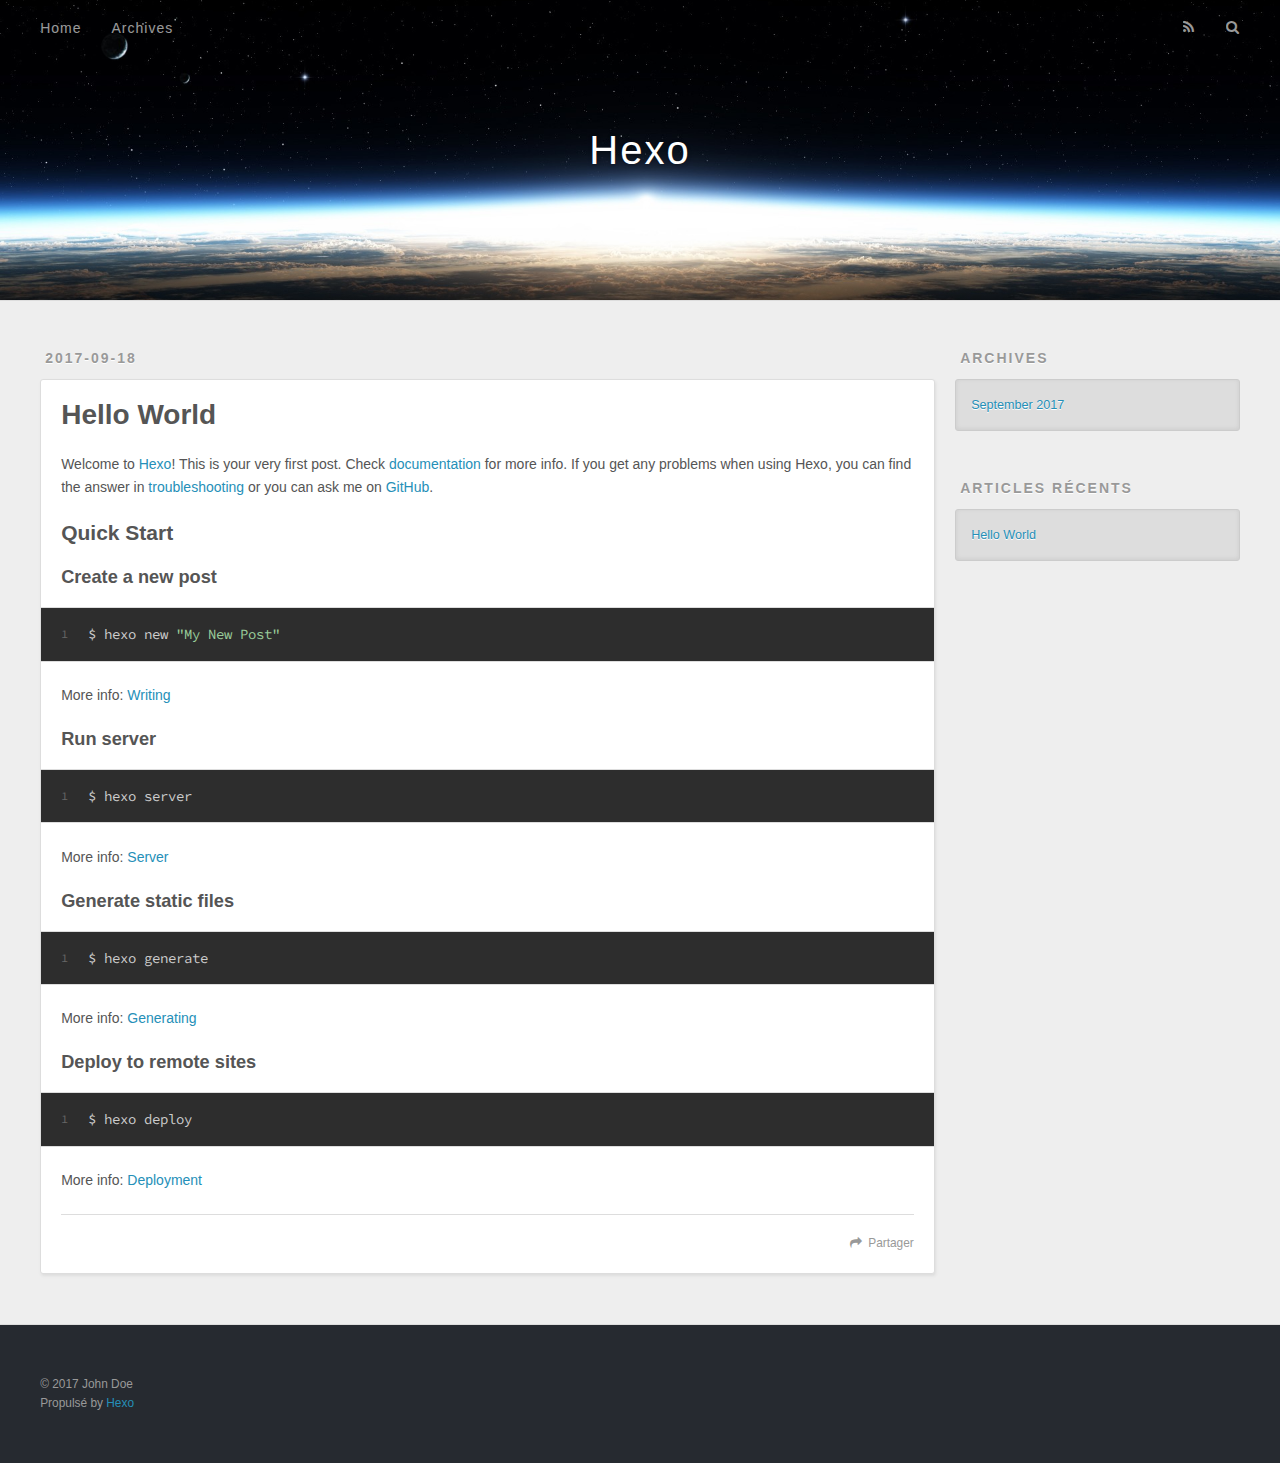
==== index.html @ 7bc6c83e "Site updated: 2017-09-18 01:19:04" ====
<!DOCTYPE html>
<html>
<head>
  <meta charset="utf-8">
  
  <title>Hexo</title>
  <meta name="viewport" content="width=device-width, initial-scale=1, maximum-scale=1">
  <meta property="og:type" content="website">
<meta property="og:title" content="Hexo">
<meta property="og:url" content="http://yoursite.com/index.html">
<meta property="og:site_name" content="Hexo">
<meta name="twitter:card" content="summary">
<meta name="twitter:title" content="Hexo">
  
    <link rel="alternate" href="/atom.xml" title="Hexo" type="application/atom+xml">
  
  
    <link rel="icon" href="/favicon.png">
  
  
    <link href="//fonts.googleapis.com/css?family=Source+Code+Pro" rel="stylesheet" type="text/css">
  
  <link rel="stylesheet" href="/css/style.css">
  

</head>

<body>
  <div id="container">
    <div id="wrap">
      <header id="header">
  <div id="banner"></div>
  <div id="header-outer" class="outer">
    <div id="header-title" class="inner">
      <h1 id="logo-wrap">
        <a href="/" id="logo">Hexo</a>
      </h1>
      
    </div>
    <div id="header-inner" class="inner">
      <nav id="main-nav">
        <a id="main-nav-toggle" class="nav-icon"></a>
        
          <a class="main-nav-link" href="/">Home</a>
        
          <a class="main-nav-link" href="/archives">Archives</a>
        
      </nav>
      <nav id="sub-nav">
        
          <a id="nav-rss-link" class="nav-icon" href="/atom.xml" title="Flux RSS"></a>
        
        <a id="nav-search-btn" class="nav-icon" title="Rechercher"></a>
      </nav>
      <div id="search-form-wrap">
        <form action="//google.com/search" method="get" accept-charset="UTF-8" class="search-form"><input type="search" name="q" class="search-form-input" placeholder="Search"><button type="submit" class="search-form-submit">&#xF002;</button><input type="hidden" name="sitesearch" value="http://yoursite.com"></form>
      </div>
    </div>
  </div>
</header>
      <div class="outer">
        <section id="main">
  
    <article id="post-hello-world" class="article article-type-post" itemscope itemprop="blogPost">
  <div class="article-meta">
    <a href="/2017/09/18/hello-world/" class="article-date">
  <time datetime="2017-09-17T17:07:52.212Z" itemprop="datePublished">2017-09-18</time>
</a>
    
  </div>
  <div class="article-inner">
    
    
      <header class="article-header">
        
  
    <h1 itemprop="name">
      <a class="article-title" href="/2017/09/18/hello-world/">Hello World</a>
    </h1>
  

      </header>
    
    <div class="article-entry" itemprop="articleBody">
      
        <p>Welcome to <a href="https://hexo.io/" target="_blank" rel="external">Hexo</a>! This is your very first post. Check <a href="https://hexo.io/docs/" target="_blank" rel="external">documentation</a> for more info. If you get any problems when using Hexo, you can find the answer in <a href="https://hexo.io/docs/troubleshooting.html" target="_blank" rel="external">troubleshooting</a> or you can ask me on <a href="https://github.com/hexojs/hexo/issues" target="_blank" rel="external">GitHub</a>.</p>
<h2 id="Quick-Start"><a href="#Quick-Start" class="headerlink" title="Quick Start"></a>Quick Start</h2><h3 id="Create-a-new-post"><a href="#Create-a-new-post" class="headerlink" title="Create a new post"></a>Create a new post</h3><figure class="highlight bash"><table><tr><td class="gutter"><pre><div class="line">1</div></pre></td><td class="code"><pre><div class="line">$ hexo new <span class="string">"My New Post"</span></div></pre></td></tr></table></figure>
<p>More info: <a href="https://hexo.io/docs/writing.html" target="_blank" rel="external">Writing</a></p>
<h3 id="Run-server"><a href="#Run-server" class="headerlink" title="Run server"></a>Run server</h3><figure class="highlight bash"><table><tr><td class="gutter"><pre><div class="line">1</div></pre></td><td class="code"><pre><div class="line">$ hexo server</div></pre></td></tr></table></figure>
<p>More info: <a href="https://hexo.io/docs/server.html" target="_blank" rel="external">Server</a></p>
<h3 id="Generate-static-files"><a href="#Generate-static-files" class="headerlink" title="Generate static files"></a>Generate static files</h3><figure class="highlight bash"><table><tr><td class="gutter"><pre><div class="line">1</div></pre></td><td class="code"><pre><div class="line">$ hexo generate</div></pre></td></tr></table></figure>
<p>More info: <a href="https://hexo.io/docs/generating.html" target="_blank" rel="external">Generating</a></p>
<h3 id="Deploy-to-remote-sites"><a href="#Deploy-to-remote-sites" class="headerlink" title="Deploy to remote sites"></a>Deploy to remote sites</h3><figure class="highlight bash"><table><tr><td class="gutter"><pre><div class="line">1</div></pre></td><td class="code"><pre><div class="line">$ hexo deploy</div></pre></td></tr></table></figure>
<p>More info: <a href="https://hexo.io/docs/deployment.html" target="_blank" rel="external">Deployment</a></p>

      
    </div>
    <footer class="article-footer">
      <a data-url="http://yoursite.com/2017/09/18/hello-world/" data-id="cj7p02qwj0000j0ua7tm7ekf1" class="article-share-link">Partager</a>
      
      
    </footer>
  </div>
  
</article>


  

</section>
        
          <aside id="sidebar">
  
    

  
    

  
    
  
    
  <div class="widget-wrap">
    <h3 class="widget-title">Archives</h3>
    <div class="widget">
      <ul class="archive-list"><li class="archive-list-item"><a class="archive-list-link" href="/archives/2017/09/">September 2017</a></li></ul>
    </div>
  </div>


  
    
  <div class="widget-wrap">
    <h3 class="widget-title">Articles récents</h3>
    <div class="widget">
      <ul>
        
          <li>
            <a href="/2017/09/18/hello-world/">Hello World</a>
          </li>
        
      </ul>
    </div>
  </div>

  
</aside>
        
      </div>
      <footer id="footer">
  
  <div class="outer">
    <div id="footer-info" class="inner">
      &copy; 2017 John Doe<br>
      Propulsé by <a href="http://hexo.io/" target="_blank">Hexo</a>
    </div>
  </div>
</footer>
    </div>
    <nav id="mobile-nav">
  
    <a href="/" class="mobile-nav-link">Home</a>
  
    <a href="/archives" class="mobile-nav-link">Archives</a>
  
</nav>
    

<script src="//ajax.googleapis.com/ajax/libs/jquery/2.0.3/jquery.min.js"></script>


  <link rel="stylesheet" href="/fancybox/jquery.fancybox.css">
  <script src="/fancybox/jquery.fancybox.pack.js"></script>


<script src="/js/script.js"></script>

  </div>
</body>
</html>
---- css/style.css ----
body {
  width: 100%;
}
body:before,
body:after {
  content: "";
  display: table;
}
body:after {
  clear: both;
}
html,
body,
div,
span,
applet,
object,
iframe,
h1,
h2,
h3,
h4,
h5,
h6,
p,
blockquote,
pre,
a,
abbr,
acronym,
address,
big,
cite,
code,
del,
dfn,
em,
img,
ins,
kbd,
q,
s,
samp,
small,
strike,
strong,
sub,
sup,
tt,
var,
dl,
dt,
dd,
ol,
ul,
li,
fieldset,
form,
label,
legend,
table,
caption,
tbody,
tfoot,
thead,
tr,
th,
td {
  margin: 0;
  padding: 0;
  border: 0;
  outline: 0;
  font-weight: inherit;
  font-style: inherit;
  font-family: inherit;
  font-size: 100%;
  vertical-align: baseline;
}
body {
  line-height: 1;
  color: #000;
  background: #fff;
}
ol,
ul {
  list-style: none;
}
table {
  border-collapse: separate;
  border-spacing: 0;
  vertical-align: middle;
}
caption,
th,
td {
  text-align: left;
  font-weight: normal;
  vertical-align: middle;
}
a img {
  border: none;
}
input,
button {
  margin: 0;
  padding: 0;
}
input::-moz-focus-inner,
button::-moz-focus-inner {
  border: 0;
  padding: 0;
}
@font-face {
  font-family: FontAwesome;
  font-style: normal;
  font-weight: normal;
  src: url("fonts/fontawesome-webfont.eot?v=#4.0.3");
  src: url("fonts/fontawesome-webfont.eot?#iefix&v=#4.0.3") format("embedded-opentype"), url("fonts/fontawesome-webfont.woff?v=#4.0.3") format("woff"), url("fonts/fontawesome-webfont.ttf?v=#4.0.3") format("truetype"), url("fonts/fontawesome-webfont.svg#fontawesomeregular?v=#4.0.3") format("svg");
}
html,
body,
#container {
  height: 100%;
}
body {
  background: #eee;
  font: 14px "Helvetica Neue", Helvetica, Arial, sans-serif;
  -webkit-text-size-adjust: 100%;
}
.outer {
  max-width: 1220px;
  margin: 0 auto;
  padding: 0 20px;
}
.outer:before,
.outer:after {
  content: "";
  display: table;
}
.outer:after {
  clear: both;
}
.inner {
  display: inline;
  float: left;
  width: 98.33333333333333%;
  margin: 0 0.833333333333333%;
}
.left,
.alignleft {
  float: left;
}
.right,
.alignright {
  float: right;
}
.clear {
  clear: both;
}
#container {
  position: relative;
}
.mobile-nav-on {
  overflow: hidden;
}
#wrap {
  height: 100%;
  width: 100%;
  position: absolute;
  top: 0;
  left: 0;
  -webkit-transition: 0.2s ease-out;
  -moz-transition: 0.2s ease-out;
  -ms-transition: 0.2s ease-out;
  transition: 0.2s ease-out;
  z-index: 1;
  background: #eee;
}
.mobile-nav-on #wrap {
  left: 280px;
}
@media screen and (min-width: 768px) {
  #main {
    display: inline;
    float: left;
    width: 73.33333333333333%;
    margin: 0 0.833333333333333%;
  }
}
.article-date,
.article-category-link,
.archive-year,
.widget-title {
  text-decoration: none;
  text-transform: uppercase;
  letter-spacing: 2px;
  color: #999;
  margin-bottom: 1em;
  margin-left: 5px;
  line-height: 1em;
  text-shadow: 0 1px #fff;
  font-weight: bold;
}
.article-inner,
.archive-article-inner {
  background: #fff;
  -webkit-box-shadow: 1px 2px 3px #ddd;
  box-shadow: 1px 2px 3px #ddd;
  border: 1px solid #ddd;
  border-radius: 3px;
}
.article-entry h1,
.widget h1 {
  font-size: 2em;
}
.article-entry h2,
.widget h2 {
  font-size: 1.5em;
}
.article-entry h3,
.widget h3 {
  font-size: 1.3em;
}
.article-entry h4,
.widget h4 {
  font-size: 1.2em;
}
.article-entry h5,
.widget h5 {
  font-size: 1em;
}
.article-entry h6,
.widget h6 {
  font-size: 1em;
  color: #999;
}
.article-entry hr,
.widget hr {
  border: 1px dashed #ddd;
}
.article-entry strong,
.widget strong {
  font-weight: bold;
}
.article-entry em,
.widget em,
.article-entry cite,
.widget cite {
  font-style: italic;
}
.article-entry sup,
.widget sup,
.article-entry sub,
.widget sub {
  font-size: 0.75em;
  line-height: 0;
  position: relative;
  vertical-align: baseline;
}
.article-entry sup,
.widget sup {
  top: -0.5em;
}
.article-entry sub,
.widget sub {
  bottom: -0.2em;
}
.article-entry small,
.widget small {
  font-size: 0.85em;
}
.article-entry acronym,
.widget acronym,
.article-entry abbr,
.widget abbr {
  border-bottom: 1px dotted;
}
.article-entry ul,
.widget ul,
.article-entry ol,
.widget ol,
.article-entry dl,
.widget dl {
  margin: 0 20px;
  line-height: 1.6em;
}
.article-entry ul ul,
.widget ul ul,
.article-entry ol ul,
.widget ol ul,
.article-entry ul ol,
.widget ul ol,
.article-entry ol ol,
.widget ol ol {
  margin-top: 0;
  margin-bottom: 0;
}
.article-entry ul,
.widget ul {
  list-style: disc;
}
.article-entry ol,
.widget ol {
  list-style: decimal;
}
.article-entry dt,
.widget dt {
  font-weight: bold;
}
#header {
  height: 300px;
  position: relative;
  border-bottom: 1px solid #ddd;
}
#header:before,
#header:after {
  content: "";
  position: absolute;
  left: 0;
  right: 0;
  height: 40px;
}
#header:before {
  top: 0;
  background: -webkit-linear-gradient(rgba(0,0,0,0.2), transparent);
  background: -moz-linear-gradient(rgba(0,0,0,0.2), transparent);
  background: -ms-linear-gradient(rgba(0,0,0,0.2), transparent);
  background: linear-gradient(rgba(0,0,0,0.2), transparent);
}
#header:after {
  bottom: 0;
  background: -webkit-linear-gradient(transparent, rgba(0,0,0,0.2));
  background: -moz-linear-gradient(transparent, rgba(0,0,0,0.2));
  background: -ms-linear-gradient(transparent, rgba(0,0,0,0.2));
  background: linear-gradient(transparent, rgba(0,0,0,0.2));
}
#header-outer {
  height: 100%;
  position: relative;
}
#header-inner {
  position: relative;
  overflow: hidden;
}
#banner {
  position: absolute;
  top: 0;
  left: 0;
  width: 100%;
  height: 100%;
  background: url("images/banner.jpg") center #000;
  -webkit-background-size: cover;
  -moz-background-size: cover;
  background-size: cover;
  z-index: -1;
}
#header-title {
  text-align: center;
  height: 40px;
  position: absolute;
  top: 50%;
  left: 0;
  margin-top: -20px;
}
#logo,
#subtitle {
  text-decoration: none;
  color: #fff;
  font-weight: 300;
  text-shadow: 0 1px 4px rgba(0,0,0,0.3);
}
#logo {
  font-size: 40px;
  line-height: 40px;
  letter-spacing: 2px;
}
#subtitle {
  font-size: 16px;
  line-height: 16px;
  letter-spacing: 1px;
}
#subtitle-wrap {
  margin-top: 16px;
}
#main-nav {
  float: left;
  margin-left: -15px;
}
.nav-icon,
.main-nav-link {
  float: left;
  color: #fff;
  opacity: 0.6;
  text-decoration: none;
  text-shadow: 0 1px rgba(0,0,0,0.2);
  -webkit-transition: opacity 0.2s;
  -moz-transition: opacity 0.2s;
  -ms-transition: opacity 0.2s;
  transition: opacity 0.2s;
  display: block;
  padding: 20px 15px;
}
.nav-icon:hover,
.main-nav-link:hover {
  opacity: 1;
}
.nav-icon {
  font-family: FontAwesome;
  text-align: center;
  font-size: 14px;
  width: 14px;
  height: 14px;
  padding: 20px 15px;
  position: relative;
  cursor: pointer;
}
.main-nav-link {
  font-weight: 300;
  letter-spacing: 1px;
}
@media screen and (max-width: 479px) {
  .main-nav-link {
    display: none;
  }
}
#main-nav-toggle {
  display: none;
}
#main-nav-toggle:before {
  content: "\f0c9";
}
@media screen and (max-width: 479px) {
  #main-nav-toggle {
    display: block;
  }
}
#sub-nav {
  float: right;
  margin-right: -15px;
}
#nav-rss-link:before {
  content: "\f09e";
}
#nav-search-btn:before {
  content: "\f002";
}
#search-form-wrap {
  position: absolute;
  top: 15px;
  width: 150px;
  height: 30px;
  right: -150px;
  opacity: 0;
  -webkit-transition: 0.2s ease-out;
  -moz-transition: 0.2s ease-out;
  -ms-transition: 0.2s ease-out;
  transition: 0.2s ease-out;
}
#search-form-wrap.on {
  opacity: 1;
  right: 0;
}
@media screen and (max-width: 479px) {
  #search-form-wrap {
    width: 100%;
    right: -100%;
  }
}
.search-form {
  position: absolute;
  top: 0;
  left: 0;
  right: 0;
  background: #fff;
  padding: 5px 15px;
  border-radius: 15px;
  -webkit-box-shadow: 0 0 10px rgba(0,0,0,0.3);
  box-shadow: 0 0 10px rgba(0,0,0,0.3);
}
.search-form-input {
  border: none;
  background: none;
  color: #555;
  width: 100%;
  font: 13px "Helvetica Neue", Helvetica, Arial, sans-serif;
  outline: none;
}
.search-form-input::-webkit-search-results-decoration,
.search-form-input::-webkit-search-cancel-button {
  -webkit-appearance: none;
}
.search-form-submit {
  position: absolute;
  top: 50%;
  right: 10px;
  margin-top: -7px;
  font: 13px FontAwesome;
  border: none;
  background: none;
  color: #bbb;
  cursor: pointer;
}
.search-form-submit:hover,
.search-form-submit:focus {
  color: #777;
}
.article {
  margin: 50px 0;
}
.article-inner {
  overflow: hidden;
}
.article-meta:before,
.article-meta:after {
  content: "";
  display: table;
}
.article-meta:after {
  clear: both;
}
.article-date {
  float: left;
}
.article-category {
  float: left;
  line-height: 1em;
  color: #ccc;
  text-shadow: 0 1px #fff;
  margin-left: 8px;
}
.article-category:before {
  content: "\2022";
}
.article-category-link {
  margin: 0 12px 1em;
}
.article-header {
  padding: 20px 20px 0;
}
.article-title {
  text-decoration: none;
  font-size: 2em;
  font-weight: bold;
  color: #555;
  line-height: 1.1em;
  -webkit-transition: color 0.2s;
  -moz-transition: color 0.2s;
  -ms-transition: color 0.2s;
  transition: color 0.2s;
}
a.article-title:hover {
  color: #258fb8;
}
.article-entry {
  color: #555;
  padding: 0 20px;
}
.article-entry:before,
.article-entry:after {
  content: "";
  display: table;
}
.article-entry:after {
  clear: both;
}
.article-entry p,
.article-entry table {
  line-height: 1.6em;
  margin: 1.6em 0;
}
.article-entry h1,
.article-entry h2,
.article-entry h3,
.article-entry h4,
.article-entry h5,
.article-entry h6 {
  font-weight: bold;
}
.article-entry h1,
.article-entry h2,
.article-entry h3,
.article-entry h4,
.article-entry h5,
.article-entry h6 {
  line-height: 1.1em;
  margin: 1.1em 0;
}
.article-entry a {
  color: #258fb8;
  text-decoration: none;
}
.article-entry a:hover {
  text-decoration: underline;
}
.article-entry ul,
.article-entry ol,
.article-entry dl {
  margin-top: 1.6em;
  margin-bottom: 1.6em;
}
.article-entry img,
.article-entry video {
  max-width: 100%;
  height: auto;
  display: block;
  margin: auto;
}
.article-entry iframe {
  border: none;
}
.article-entry table {
  width: 100%;
  border-collapse: collapse;
  border-spacing: 0;
}
.article-entry th {
  font-weight: bold;
  border-bottom: 3px solid #ddd;
  padding-bottom: 0.5em;
}
.article-entry td {
  border-bottom: 1px solid #ddd;
  padding: 10px 0;
}
.article-entry blockquote {
  font-family: Georgia, "Times New Roman", serif;
  font-size: 1.4em;
  margin: 1.6em 20px;
  text-align: center;
}
.article-entry blockquote footer {
  font-size: 14px;
  margin: 1.6em 0;
  font-family: "Helvetica Neue", Helvetica, Arial, sans-serif;
}
.article-entry blockquote footer cite:before {
  content: "—";
  padding: 0 0.5em;
}
.article-entry .pullquote {
  text-align: left;
  width: 45%;
  margin: 0;
}
.article-entry .pullquote.left {
  margin-left: 0.5em;
  margin-right: 1em;
}
.article-entry .pullquote.right {
  margin-right: 0.5em;
  margin-left: 1em;
}
.article-entry .caption {
  color: #999;
  display: block;
  font-size: 0.9em;
  margin-top: 0.5em;
  position: relative;
  text-align: center;
}
.article-entry .video-container {
  position: relative;
  padding-top: 56.25%;
  height: 0;
  overflow: hidden;
}
.article-entry .video-container iframe,
.article-entry .video-container object,
.article-entry .video-container embed {
  position: absolute;
  top: 0;
  left: 0;
  width: 100%;
  height: 100%;
  margin-top: 0;
}
.article-more-link a {
  display: inline-block;
  line-height: 1em;
  padding: 6px 15px;
  border-radius: 15px;
  background: #eee;
  color: #999;
  text-shadow: 0 1px #fff;
  text-decoration: none;
}
.article-more-link a:hover {
  background: #258fb8;
  color: #fff;
  text-decoration: none;
  text-shadow: 0 1px #1e7293;
}
.article-footer {
  font-size: 0.85em;
  line-height: 1.6em;
  border-top: 1px solid #ddd;
  padding-top: 1.6em;
  margin: 0 20px 20px;
}
.article-footer:before,
.article-footer:after {
  content: "";
  display: table;
}
.article-footer:after {
  clear: both;
}
.article-footer a {
  color: #999;
  text-decoration: none;
}
.article-footer a:hover {
  color: #555;
}
.article-tag-list-item {
  float: left;
  margin-right: 10px;
}
.article-tag-list-link:before {
  content: "#";
}
.article-comment-link {
  float: right;
}
.article-comment-link:before {
  content: "\f075";
  font-family: FontAwesome;
  padding-right: 8px;
}
.article-share-link {
  cursor: pointer;
  float: right;
  margin-left: 20px;
}
.article-share-link:before {
  content: "\f064";
  font-family: FontAwesome;
  padding-right: 6px;
}
#article-nav {
  position: relative;
}
#article-nav:before,
#article-nav:after {
  content: "";
  display: table;
}
#article-nav:after {
  clear: both;
}
@media screen and (min-width: 768px) {
  #article-nav {
    margin: 50px 0;
  }
  #article-nav:before {
    width: 8px;
    height: 8px;
    position: absolute;
    top: 50%;
    left: 50%;
    margin-top: -4px;
    margin-left: -4px;
    content: "";
    border-radius: 50%;
    background: #ddd;
    -webkit-box-shadow: 0 1px 2px #fff;
    box-shadow: 0 1px 2px #fff;
  }
}
.article-nav-link-wrap {
  text-decoration: none;
  text-shadow: 0 1px #fff;
  color: #999;
  -webkit-box-sizing: border-box;
  -moz-box-sizing: border-box;
  box-sizing: border-box;
  margin-top: 50px;
  text-align: center;
  display: block;
}
.article-nav-link-wrap:hover {
  color: #555;
}
@media screen and (min-width: 768px) {
  .article-nav-link-wrap {
    width: 50%;
    margin-top: 0;
  }
}
@media screen and (min-width: 768px) {
  #article-nav-newer {
    float: left;
    text-align: right;
    padding-right: 20px;
  }
}
@media screen and (min-width: 768px) {
  #article-nav-older {
    float: right;
    text-align: left;
    padding-left: 20px;
  }
}
.article-nav-caption {
  text-transform: uppercase;
  letter-spacing: 2px;
  color: #ddd;
  line-height: 1em;
  font-weight: bold;
}
#article-nav-newer .article-nav-caption {
  margin-right: -2px;
}
.article-nav-title {
  font-size: 0.85em;
  line-height: 1.6em;
  margin-top: 0.5em;
}
.article-share-box {
  position: absolute;
  display: none;
  background: #fff;
  -webkit-box-shadow: 1px 2px 10px rgba(0,0,0,0.2);
  box-shadow: 1px 2px 10px rgba(0,0,0,0.2);
  border-radius: 3px;
  margin-left: -145px;
  overflow: hidden;
  z-index: 1;
}
.article-share-box.on {
  display: block;
}
.article-share-input {
  width: 100%;
  background: none;
  -webkit-box-sizing: border-box;
  -moz-box-sizing: border-box;
  box-sizing: border-box;
  font: 14px "Helvetica Neue", Helvetica, Arial, sans-serif;
  padding: 0 15px;
  color: #555;
  outline: none;
  border: 1px solid #ddd;
  border-radius: 3px 3px 0 0;
  height: 36px;
  line-height: 36px;
}
.article-share-links {
  background: #eee;
}
.article-share-links:before,
.article-share-links:after {
  content: "";
  display: table;
}
.article-share-links:after {
  clear: both;
}
.article-share-twitter,
.article-share-facebook,
.article-share-pinterest,
.article-share-google {
  width: 50px;
  height: 36px;
  display: block;
  float: left;
  position: relative;
  color: #999;
  text-shadow: 0 1px #fff;
}
.article-share-twitter:before,
.article-share-facebook:before,
.article-share-pinterest:before,
.article-share-google:before {
  font-size: 20px;
  font-family: FontAwesome;
  width: 20px;
  height: 20px;
  position: absolute;
  top: 50%;
  left: 50%;
  margin-top: -10px;
  margin-left: -10px;
  text-align: center;
}
.article-share-twitter:hover,
.article-share-facebook:hover,
.article-share-pinterest:hover,
.article-share-google:hover {
  color: #fff;
}
.article-share-twitter:before {
  content: "\f099";
}
.article-share-twitter:hover {
  background: #00aced;
  text-shadow: 0 1px #008abe;
}
.article-share-facebook:before {
  content: "\f09a";
}
.article-share-facebook:hover {
  background: #3b5998;
  text-shadow: 0 1px #2f477a;
}
.article-share-pinterest:before {
  content: "\f0d2";
}
.article-share-pinterest:hover {
  background: #cb2027;
  text-shadow: 0 1px #a21a1f;
}
.article-share-google:before {
  content: "\f0d5";
}
.article-share-google:hover {
  background: #dd4b39;
  text-shadow: 0 1px #be3221;
}
.article-gallery {
  background: #000;
  position: relative;
}
.article-gallery-photos {
  position: relative;
  overflow: hidden;
}
.article-gallery-img {
  display: none;
  max-width: 100%;
}
.article-gallery-img:first-child {
  display: block;
}
.article-gallery-img.loaded {
  position: absolute;
  display: block;
}
.article-gallery-img img {
  display: block;
  max-width: 100%;
  margin: 0 auto;
}
#comments {
  background: #fff;
  -webkit-box-shadow: 1px 2px 3px #ddd;
  box-shadow: 1px 2px 3px #ddd;
  padding: 20px;
  border: 1px solid #ddd;
  border-radius: 3px;
  margin: 50px 0;
}
#comments a {
  color: #258fb8;
}
.archives-wrap {
  margin: 50px 0;
}
.archives:before,
.archives:after {
  content: "";
  display: table;
}
.archives:after {
  clear: both;
}
.archive-year-wrap {
  margin-bottom: 1em;
}
.archives {
  -webkit-column-gap: 10px;
  -moz-column-gap: 10px;
  column-gap: 10px;
}
@media screen and (min-width: 480px) and (max-width: 767px) {
  .archives {
    -webkit-column-count: 2;
    -moz-column-count: 2;
    column-count: 2;
  }
}
@media screen and (min-width: 768px) {
  .archives {
    -webkit-column-count: 3;
    -moz-column-count: 3;
    column-count: 3;
  }
}
.archive-article {
  -webkit-column-break-inside: avoid;
  page-break-inside: avoid;
  overflow: hidden;
  break-inside: avoid-column;
}
.archive-article-inner {
  padding: 10px;
  margin-bottom: 15px;
}
.archive-article-title {
  text-decoration: none;
  font-weight: bold;
  color: #555;
  -webkit-transition: color 0.2s;
  -moz-transition: color 0.2s;
  -ms-transition: color 0.2s;
  transition: color 0.2s;
  line-height: 1.6em;
}
.archive-article-title:hover {
  color: #258fb8;
}
.archive-article-footer {
  margin-top: 1em;
}
.archive-article-date {
  color: #999;
  text-decoration: none;
  font-size: 0.85em;
  line-height: 1em;
  margin-bottom: 0.5em;
  display: block;
}
#page-nav {
  margin: 50px auto;
  background: #fff;
  -webkit-box-shadow: 1px 2px 3px #ddd;
  box-shadow: 1px 2px 3px #ddd;
  border: 1px solid #ddd;
  border-radius: 3px;
  text-align: center;
  color: #999;
  overflow: hidden;
}
#page-nav:before,
#page-nav:after {
  content: "";
  display: table;
}
#page-nav:after {
  clear: both;
}
#page-nav a,
#page-nav span {
  padding: 10px 20px;
  line-height: 1;
  height: 2ex;
}
#page-nav a {
  color: #999;
  text-decoration: none;
}
#page-nav a:hover {
  background: #999;
  color: #fff;
}
#page-nav .prev {
  float: left;
}
#page-nav .next {
  float: right;
}
#page-nav .page-number {
  display: inline-block;
}
@media screen and (max-width: 479px) {
  #page-nav .page-number {
    display: none;
  }
}
#page-nav .current {
  color: #555;
  font-weight: bold;
}
#page-nav .space {
  color: #ddd;
}
#footer {
  background: #262a30;
  padding: 50px 0;
  border-top: 1px solid #ddd;
  color: #999;
}
#footer a {
  color: #258fb8;
  text-decoration: none;
}
#footer a:hover {
  text-decoration: underline;
}
#footer-info {
  line-height: 1.6em;
  font-size: 0.85em;
}
.article-entry pre,
.article-entry .highlight {
  background: #2d2d2d;
  margin: 0 -20px;
  padding: 15px 20px;
  border-style: solid;
  border-color: #ddd;
  border-width: 1px 0;
  overflow: auto;
  color: #ccc;
  line-height: 22.400000000000002px;
}
.article-entry .highlight .gutter pre,
.article-entry .gist .gist-file .gist-data .line-numbers {
  color: #666;
  font-size: 0.85em;
}
.article-entry pre,
.article-entry code {
  font-family: "Source Code Pro", Consolas, Monaco, Menlo, Consolas, monospace;
}
.article-entry code {
  background: #eee;
  text-shadow: 0 1px #fff;
  padding: 0 0.3em;
}
.article-entry pre code {
  background: none;
  text-shadow: none;
  padding: 0;
}
.article-entry .highlight pre {
  border: none;
  margin: 0;
  padding: 0;
}
.article-entry .highlight table {
  margin: 0;
  width: auto;
}
.article-entry .highlight td {
  border: none;
  padding: 0;
}
.article-entry .highlight figcaption {
  font-size: 0.85em;
  color: #999;
  line-height: 1em;
  margin-bottom: 1em;
}
.article-entry .highlight figcaption:before,
.article-entry .highlight figcaption:after {
  content: "";
  display: table;
}
.article-entry .highlight figcaption:after {
  clear: both;
}
.article-entry .highlight figcaption a {
  float: right;
}
.article-entry .highlight .gutter pre {
  text-align: right;
  padding-right: 20px;
}
.article-entry .highlight .line {
  height: 22.400000000000002px;
}
.article-entry .highlight .line.marked {
  background: #515151;
}
.article-entry .gist {
  margin: 0 -20px;
  border-style: solid;
  border-color: #ddd;
  border-width: 1px 0;
  background: #2d2d2d;
  padding: 15px 20px 15px 0;
}
.article-entry .gist .gist-file {
  border: none;
  font-family: "Source Code Pro", Consolas, Monaco, Menlo, Consolas, monospace;
  margin: 0;
}
.article-entry .gist .gist-file .gist-data {
  background: none;
  border: none;
}
.article-entry .gist .gist-file .gist-data .line-numbers {
  background: none;
  border: none;
  padding: 0 20px 0 0;
}
.article-entry .gist .gist-file .gist-data .line-data {
  padding: 0 !important;
}
.article-entry .gist .gist-file .highlight {
  margin: 0;
  padding: 0;
  border: none;
}
.article-entry .gist .gist-file .gist-meta {
  background: #2d2d2d;
  color: #999;
  font: 0.85em "Helvetica Neue", Helvetica, Arial, sans-serif;
  text-shadow: 0 0;
  padding: 0;
  margin-top: 1em;
  margin-left: 20px;
}
.article-entry .gist .gist-file .gist-meta a {
  color: #258fb8;
  font-weight: normal;
}
.article-entry .gist .gist-file .gist-meta a:hover {
  text-decoration: underline;
}
pre .comment,
pre .title {
  color: #999;
}
pre .variable,
pre .attribute,
pre .tag,
pre .regexp,
pre .ruby .constant,
pre .xml .tag .title,
pre .xml .pi,
pre .xml .doctype,
pre .html .doctype,
pre .css .id,
pre .css .class,
pre .css .pseudo {
  color: #f2777a;
}
pre .number,
pre .preprocessor,
pre .built_in,
pre .literal,
pre .params,
pre .constant {
  color: #f99157;
}
pre .class,
pre .ruby .class .title,
pre .css .rules .attribute {
  color: #9c9;
}
pre .string,
pre .value,
pre .inheritance,
pre .header,
pre .ruby .symbol,
pre .xml .cdata {
  color: #9c9;
}
pre .css .hexcolor {
  color: #6cc;
}
pre .function,
pre .python .decorator,
pre .python .title,
pre .ruby .function .title,
pre .ruby .title .keyword,
pre .perl .sub,
pre .javascript .title,
pre .coffeescript .title {
  color: #69c;
}
pre .keyword,
pre .javascript .function {
  color: #c9c;
}
@media screen and (max-width: 479px) {
  #mobile-nav {
    position: absolute;
    top: 0;
    left: 0;
    width: 280px;
    height: 100%;
    background: #191919;
    border-right: 1px solid #fff;
  }
}
@media screen and (max-width: 479px) {
  .mobile-nav-link {
    display: block;
    color: #999;
    text-decoration: none;
    padding: 15px 20px;
    font-weight: bold;
  }
  .mobile-nav-link:hover {
    color: #fff;
  }
}
@media screen and (min-width: 768px) {
  #sidebar {
    display: inline;
    float: left;
    width: 23.333333333333332%;
    margin: 0 0.833333333333333%;
  }
}
.widget-wrap {
  margin: 50px 0;
}
.widget {
  color: #777;
  text-shadow: 0 1px #fff;
  background: #ddd;
  -webkit-box-shadow: 0 -1px 4px #ccc inset;
  box-shadow: 0 -1px 4px #ccc inset;
  border: 1px solid #ccc;
  padding: 15px;
  border-radius: 3px;
}
.widget a {
  color: #258fb8;
  text-decoration: none;
}
.widget a:hover {
  text-decoration: underline;
}
.widget ul ul,
.widget ol ul,
.widget dl ul,
.widget ul ol,
.widget ol ol,
.widget dl ol,
.widget ul dl,
.widget ol dl,
.widget dl dl {
  margin-left: 15px;
  list-style: disc;
}
.widget {
  line-height: 1.6em;
  word-wrap: break-word;
  font-size: 0.9em;
}
.widget ul,
.widget ol {
  list-style: none;
  margin: 0;
}
.widget ul ul,
.widget ol ul,
.widget ul ol,
.widget ol ol {
  margin: 0 20px;
}
.widget ul ul,
.widget ol ul {
  list-style: disc;
}
.widget ul ol,
.widget ol ol {
  list-style: decimal;
}
.category-list-count,
.tag-list-count,
.archive-list-count {
  padding-left: 5px;
  color: #999;
  font-size: 0.85em;
}
.category-list-count:before,
.tag-list-count:before,
.archive-list-count:before {
  content: "(";
}
.category-list-count:after,
.tag-list-count:after,
.archive-list-count:after {
  content: ")";
}
.tagcloud a {
  margin-right: 5px;
  display: inline-block;
}
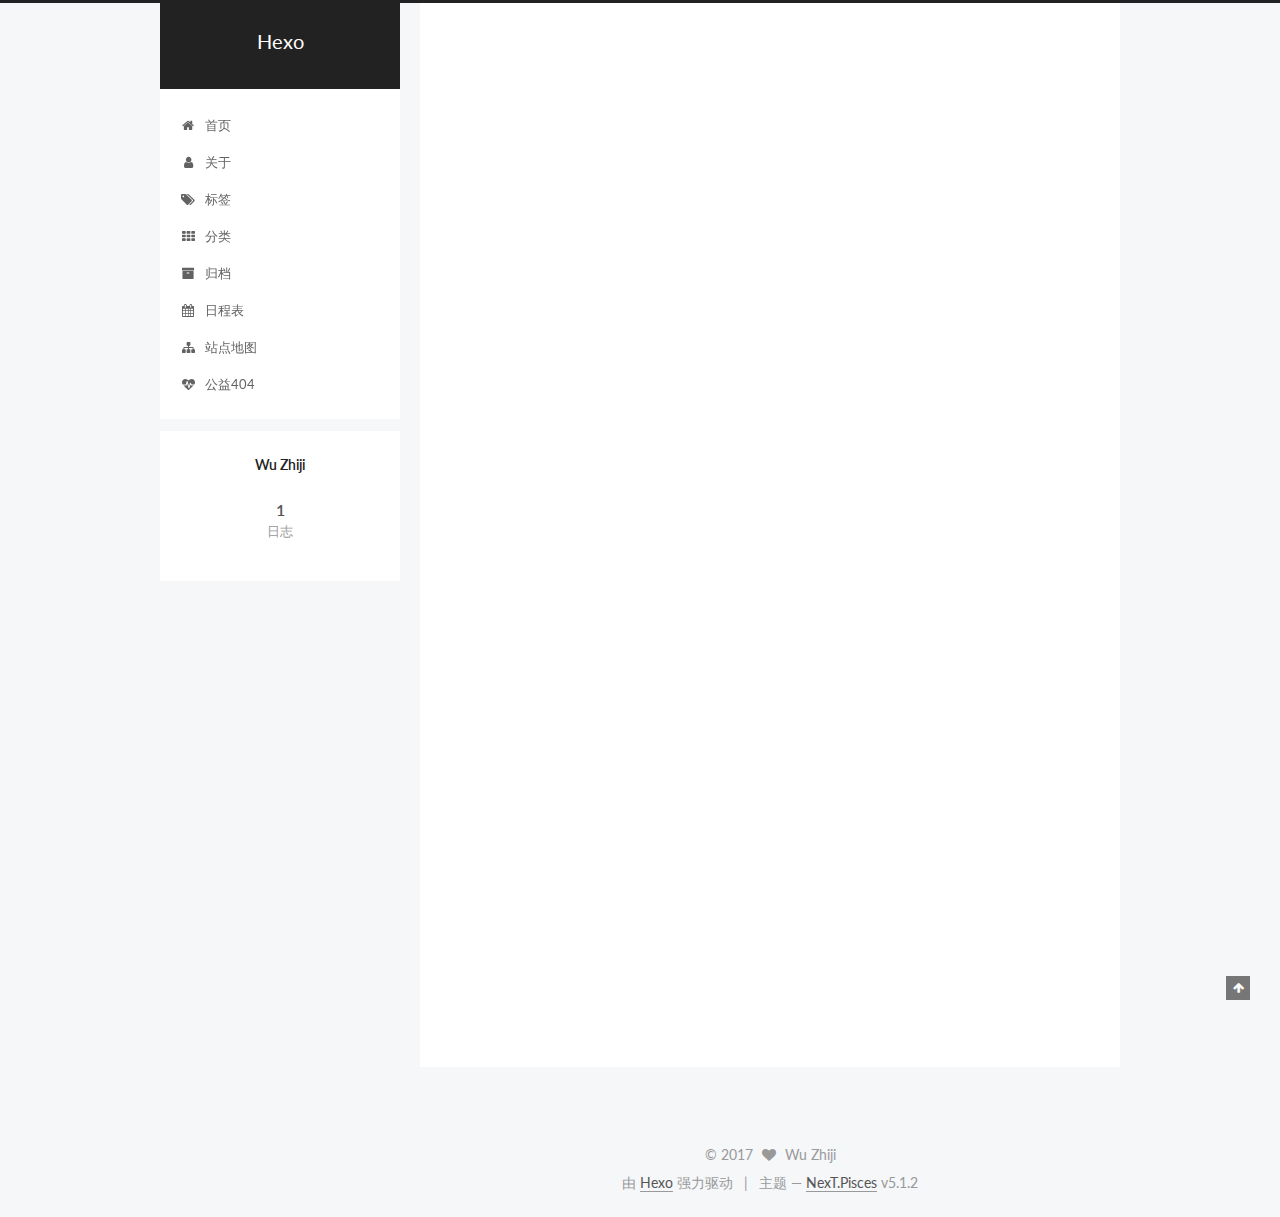
==== commit 12ae788b: "Site updated: 2017-09-18 02:19:40" ====
--- a/index.html
+++ b/index.html
@@ -1,89 +1,382 @@
 <!DOCTYPE html>
-<html>
+
+
+
+  
+
+
+<html class="theme-next pisces use-motion" lang="zh-Hans">
 <head>
-  <meta charset="utf-8">
-  
-  <title>Hexo</title>
-  <meta name="viewport" content="width=device-width, initial-scale=1, maximum-scale=1">
-  <meta property="og:type" content="website">
+  <meta charset="UTF-8"/>
+<meta http-equiv="X-UA-Compatible" content="IE=edge" />
+<meta name="viewport" content="width=device-width, initial-scale=1, maximum-scale=1"/>
+<meta name="theme-color" content="#222">
+
+
+
+
+
+
+
+
+
+<meta http-equiv="Cache-Control" content="no-transform" />
+<meta http-equiv="Cache-Control" content="no-siteapp" />
+
+
+
+
+
+
+
+
+
+
+
+
+
+
+
+
+  
+  
+  <link href="/lib/fancybox/source/jquery.fancybox.css?v=2.1.5" rel="stylesheet" type="text/css" />
+
+
+
+
+  
+  
+  
+  
+
+  
+    
+    
+  
+
+  
+
+  
+
+  
+
+  
+
+  
+    
+    
+    <link href="//fonts.googleapis.com/css?family=Lato:300,300italic,400,400italic,700,700italic&subset=latin,latin-ext" rel="stylesheet" type="text/css">
+  
+
+
+
+
+
+
+<link href="/lib/font-awesome/css/font-awesome.min.css?v=4.6.2" rel="stylesheet" type="text/css" />
+
+<link href="/css/main.css?v=5.1.2" rel="stylesheet" type="text/css" />
+
+
+  <meta name="keywords" content="Hexo, NexT" />
+
+
+
+
+
+
+
+
+  <link rel="shortcut icon" type="image/x-icon" href="/favicon.ico?v=5.1.2" />
+
+
+
+
+
+
+<meta property="og:type" content="website">
 <meta property="og:title" content="Hexo">
 <meta property="og:url" content="http://yoursite.com/index.html">
 <meta property="og:site_name" content="Hexo">
+<meta property="og:locale" content="zh-Hans">
 <meta name="twitter:card" content="summary">
 <meta name="twitter:title" content="Hexo">
-  
-    <link rel="alternate" href="/atom.xml" title="Hexo" type="application/atom+xml">
-  
-  
-    <link rel="icon" href="/favicon.png">
-  
-  
-    <link href="//fonts.googleapis.com/css?family=Source+Code+Pro" rel="stylesheet" type="text/css">
-  
-  <link rel="stylesheet" href="/css/style.css">
-  
+
+
+
+<script type="text/javascript" id="hexo.configurations">
+  var NexT = window.NexT || {};
+  var CONFIG = {
+    root: '/',
+    scheme: 'Pisces',
+    version: '5.1.2',
+    sidebar: {"position":"left","display":"post","offset":12,"offset_float":12,"b2t":false,"scrollpercent":false,"onmobile":false},
+    fancybox: true,
+    tabs: true,
+    motion: {"enable":true,"async":false,"transition":{"post_block":"fadeIn","post_header":"slideDownIn","post_body":"slideDownIn","coll_header":"slideLeftIn"}},
+    duoshuo: {
+      userId: '0',
+      author: '博主'
+    },
+    algolia: {
+      applicationID: '',
+      apiKey: '',
+      indexName: '',
+      hits: {"per_page":10},
+      labels: {"input_placeholder":"Search for Posts","hits_empty":"We didn't find any results for the search: ${query}","hits_stats":"${hits} results found in ${time} ms"}
+    }
+  };
+</script>
+
+
+
+  <link rel="canonical" href="http://yoursite.com/"/>
+
+
+
+
+
+  <title>Hexo</title>
+  
+
+
+
+
+
+
+
 
 </head>
 
-<body>
-  <div id="container">
-    <div id="wrap">
-      <header id="header">
-  <div id="banner"></div>
-  <div id="header-outer" class="outer">
-    <div id="header-title" class="inner">
-      <h1 id="logo-wrap">
-        <a href="/" id="logo">Hexo</a>
-      </h1>
-      
+<body itemscope itemtype="http://schema.org/WebPage" lang="zh-Hans">
+
+  
+  
+    
+  
+
+  <div class="container sidebar-position-left 
+  page-home">
+    <div class="headband"></div>
+
+    <header id="header" class="header" itemscope itemtype="http://schema.org/WPHeader">
+      <div class="header-inner"><div class="site-brand-wrapper">
+  <div class="site-meta ">
+    
+
+    <div class="custom-logo-site-title">
+      <a href="/"  class="brand" rel="start">
+        <span class="logo-line-before"><i></i></span>
+        <span class="site-title">Hexo</span>
+        <span class="logo-line-after"><i></i></span>
+      </a>
     </div>
-    <div id="header-inner" class="inner">
-      <nav id="main-nav">
-        <a id="main-nav-toggle" class="nav-icon"></a>
-        
-          <a class="main-nav-link" href="/">Home</a>
-        
-          <a class="main-nav-link" href="/archives">Archives</a>
-        
-      </nav>
-      <nav id="sub-nav">
-        
-          <a id="nav-rss-link" class="nav-icon" href="/atom.xml" title="Flux RSS"></a>
-        
-        <a id="nav-search-btn" class="nav-icon" title="Rechercher"></a>
-      </nav>
-      <div id="search-form-wrap">
-        <form action="//google.com/search" method="get" accept-charset="UTF-8" class="search-form"><input type="search" name="q" class="search-form-input" placeholder="Search"><button type="submit" class="search-form-submit">&#xF002;</button><input type="hidden" name="sitesearch" value="http://yoursite.com"></form>
-      </div>
-    </div>
+      
+        <p class="site-subtitle"></p>
+      
   </div>
-</header>
-      <div class="outer">
-        <section id="main">
-  
-    <article id="post-hello-world" class="article article-type-post" itemscope itemprop="blogPost">
-  <div class="article-meta">
-    <a href="/2017/09/18/hello-world/" class="article-date">
-  <time datetime="2017-09-17T17:07:52.212Z" itemprop="datePublished">2017-09-18</time>
-</a>
-    
+
+  <div class="site-nav-toggle">
+    <button>
+      <span class="btn-bar"></span>
+      <span class="btn-bar"></span>
+      <span class="btn-bar"></span>
+    </button>
   </div>
-  <div class="article-inner">
-    
-    
-      <header class="article-header">
-        
-  
-    <h1 itemprop="name">
-      <a class="article-title" href="/2017/09/18/hello-world/">Hello World</a>
-    </h1>
-  
-
+</div>
+
+<nav class="site-nav">
+  
+
+  
+    <ul id="menu" class="menu">
+      
+        
+        <li class="menu-item menu-item-home">
+          <a href="/" rel="section">
+            
+              <i class="menu-item-icon fa fa-fw fa-home"></i> <br />
+            
+            首页
+          </a>
+        </li>
+      
+        
+        <li class="menu-item menu-item-about">
+          <a href="/about/" rel="section">
+            
+              <i class="menu-item-icon fa fa-fw fa-user"></i> <br />
+            
+            关于
+          </a>
+        </li>
+      
+        
+        <li class="menu-item menu-item-tags">
+          <a href="/tags/" rel="section">
+            
+              <i class="menu-item-icon fa fa-fw fa-tags"></i> <br />
+            
+            标签
+          </a>
+        </li>
+      
+        
+        <li class="menu-item menu-item-categories">
+          <a href="/categories/" rel="section">
+            
+              <i class="menu-item-icon fa fa-fw fa-th"></i> <br />
+            
+            分类
+          </a>
+        </li>
+      
+        
+        <li class="menu-item menu-item-archives">
+          <a href="/archives/" rel="section">
+            
+              <i class="menu-item-icon fa fa-fw fa-archive"></i> <br />
+            
+            归档
+          </a>
+        </li>
+      
+        
+        <li class="menu-item menu-item-schedule">
+          <a href="/schedule/" rel="section">
+            
+              <i class="menu-item-icon fa fa-fw fa-calendar"></i> <br />
+            
+            日程表
+          </a>
+        </li>
+      
+        
+        <li class="menu-item menu-item-sitemap">
+          <a href="/sitemap.xml" rel="section">
+            
+              <i class="menu-item-icon fa fa-fw fa-sitemap"></i> <br />
+            
+            站点地图
+          </a>
+        </li>
+      
+        
+        <li class="menu-item menu-item-commonweal">
+          <a href="/404/" rel="section">
+            
+              <i class="menu-item-icon fa fa-fw fa-heartbeat"></i> <br />
+            
+            公益404
+          </a>
+        </li>
+      
+
+      
+    </ul>
+  
+
+  
+</nav>
+
+
+
+ </div>
+    </header>
+
+    <main id="main" class="main">
+      <div class="main-inner">
+        <div class="content-wrap">
+          <div id="content" class="content">
+            
+  <section id="posts" class="posts-expand">
+    
+      
+
+  
+
+  
+  
+  
+
+  <article class="post post-type-normal" itemscope itemtype="http://schema.org/Article">
+  
+  
+  
+  <div class="post-block">
+    <link itemprop="mainEntityOfPage" href="http://yoursite.com/2017/09/18/hello-world/">
+
+    <span hidden itemprop="author" itemscope itemtype="http://schema.org/Person">
+      <meta itemprop="name" content="Wu Zhiji">
+      <meta itemprop="description" content="">
+      <meta itemprop="image" content="/images/avatar.gif">
+    </span>
+
+    <span hidden itemprop="publisher" itemscope itemtype="http://schema.org/Organization">
+      <meta itemprop="name" content="Hexo">
+    </span>
+
+    
+      <header class="post-header">
+
+        
+        
+          <h1 class="post-title" itemprop="name headline">
+                
+                <a class="post-title-link" href="/2017/09/18/hello-world/" itemprop="url">Hello World</a></h1>
+        
+
+        <div class="post-meta">
+          <span class="post-time">
+            
+              <span class="post-meta-item-icon">
+                <i class="fa fa-calendar-o"></i>
+              </span>
+              
+                <span class="post-meta-item-text">发表于</span>
+              
+              <time title="创建于" itemprop="dateCreated datePublished" datetime="2017-09-18T01:07:52+08:00">
+                2017-09-18
+              </time>
+            
+
+            
+
+            
+          </span>
+
+          
+
+          
+            
+          
+
+          
+          
+
+          
+
+          
+
+          
+
+        </div>
       </header>
     
-    <div class="article-entry" itemprop="articleBody">
-      
-        <p>Welcome to <a href="https://hexo.io/" target="_blank" rel="external">Hexo</a>! This is your very first post. Check <a href="https://hexo.io/docs/" target="_blank" rel="external">documentation</a> for more info. If you get any problems when using Hexo, you can find the answer in <a href="https://hexo.io/docs/troubleshooting.html" target="_blank" rel="external">troubleshooting</a> or you can ask me on <a href="https://github.com/hexojs/hexo/issues" target="_blank" rel="external">GitHub</a>.</p>
+
+    
+    
+    
+    <div class="post-body" itemprop="articleBody">
+
+      
+      
+
+      
+        
+          
+            <p>Welcome to <a href="https://hexo.io/" target="_blank" rel="external">Hexo</a>! This is your very first post. Check <a href="https://hexo.io/docs/" target="_blank" rel="external">documentation</a> for more info. If you get any problems when using Hexo, you can find the answer in <a href="https://hexo.io/docs/troubleshooting.html" target="_blank" rel="external">troubleshooting</a> or you can ask me on <a href="https://github.com/hexojs/hexo/issues" target="_blank" rel="external">GitHub</a>.</p>
 <h2 id="Quick-Start"><a href="#Quick-Start" class="headerlink" title="Quick Start"></a>Quick Start</h2><h3 id="Create-a-new-post"><a href="#Create-a-new-post" class="headerlink" title="Create a new post"></a>Create a new post</h3><figure class="highlight bash"><table><tr><td class="gutter"><pre><div class="line">1</div></pre></td><td class="code"><pre><div class="line">$ hexo new <span class="string">"My New Post"</span></div></pre></td></tr></table></figure>
 <p>More info: <a href="https://hexo.io/docs/writing.html" target="_blank" rel="external">Writing</a></p>
 <h3 id="Run-server"><a href="#Run-server" class="headerlink" title="Run server"></a>Run server</h3><figure class="highlight bash"><table><tr><td class="gutter"><pre><div class="line">1</div></pre></td><td class="code"><pre><div class="line">$ hexo server</div></pre></td></tr></table></figure>
@@ -93,88 +386,295 @@
 <h3 id="Deploy-to-remote-sites"><a href="#Deploy-to-remote-sites" class="headerlink" title="Deploy to remote sites"></a>Deploy to remote sites</h3><figure class="highlight bash"><table><tr><td class="gutter"><pre><div class="line">1</div></pre></td><td class="code"><pre><div class="line">$ hexo deploy</div></pre></td></tr></table></figure>
 <p>More info: <a href="https://hexo.io/docs/deployment.html" target="_blank" rel="external">Deployment</a></p>
 
+          
+        
       
     </div>
-    <footer class="article-footer">
-      <a data-url="http://yoursite.com/2017/09/18/hello-world/" data-id="cj7p02qwj0000j0ua7tm7ekf1" class="article-share-link">Partager</a>
-      
+    
+    
+    
+
+    
+
+    
+
+    
+
+    <footer class="post-footer">
+      
+
+      
+
+      
+
+      
+      
+        <div class="post-eof"></div>
       
     </footer>
   </div>
   
-</article>
-
-
-  
-
-</section>
-        
-          <aside id="sidebar">
-  
-    
-
-  
-    
-
-  
-    
-  
-    
-  <div class="widget-wrap">
-    <h3 class="widget-title">Archives</h3>
-    <div class="widget">
-      <ul class="archive-list"><li class="archive-list-item"><a class="archive-list-link" href="/archives/2017/09/">September 2017</a></li></ul>
+  
+  
+  </article>
+
+
+    
+  </section>
+
+  
+
+
+          </div>
+          
+
+
+          
+
+        </div>
+        
+          
+  
+  <div class="sidebar-toggle">
+    <div class="sidebar-toggle-line-wrap">
+      <span class="sidebar-toggle-line sidebar-toggle-line-first"></span>
+      <span class="sidebar-toggle-line sidebar-toggle-line-middle"></span>
+      <span class="sidebar-toggle-line sidebar-toggle-line-last"></span>
     </div>
   </div>
 
-
-  
-    
-  <div class="widget-wrap">
-    <h3 class="widget-title">Articles récents</h3>
-    <div class="widget">
-      <ul>
-        
-          <li>
-            <a href="/2017/09/18/hello-world/">Hello World</a>
-          </li>
-        
-      </ul>
+  <aside id="sidebar" class="sidebar">
+    
+    <div class="sidebar-inner">
+
+      
+
+      
+
+      <section class="site-overview sidebar-panel sidebar-panel-active">
+        <div class="site-author motion-element" itemprop="author" itemscope itemtype="http://schema.org/Person">
+          
+            <p class="site-author-name" itemprop="name">Wu Zhiji</p>
+            <p class="site-description motion-element" itemprop="description"></p>
+        </div>
+
+        <nav class="site-state motion-element">
+
+          
+            <div class="site-state-item site-state-posts">
+            
+              <a href="/archives/">
+            
+                <span class="site-state-item-count">1</span>
+                <span class="site-state-item-name">日志</span>
+              </a>
+            </div>
+          
+
+          
+
+          
+
+        </nav>
+
+        
+
+        <div class="links-of-author motion-element">
+          
+        </div>
+
+        
+        
+
+        
+        
+
+        
+
+
+      </section>
+
+      
+
+      
+
     </div>
+  </aside>
+
+
+        
+      </div>
+    </main>
+
+    <footer id="footer" class="footer">
+      <div class="footer-inner">
+        <div class="copyright" >
+  
+  &copy; 
+  <span itemprop="copyrightYear">2017</span>
+  <span class="with-love">
+    <i class="fa fa-heart"></i>
+  </span>
+  <span class="author" itemprop="copyrightHolder">Wu Zhiji</span>
+
+  
+</div>
+
+
+  <div class="powered-by">由 <a class="theme-link" href="https://hexo.io">Hexo</a> 强力驱动</div>
+
+  <span class="post-meta-divider">|</span>
+
+  <div class="theme-info">主题 &mdash; <a class="theme-link" href="https://github.com/iissnan/hexo-theme-next">NexT.Pisces</a> v5.1.2</div>
+
+
+        
+
+
+
+
+
+
+
+        
+      </div>
+    </footer>
+
+    
+      <div class="back-to-top">
+        <i class="fa fa-arrow-up"></i>
+        
+      </div>
+    
+
   </div>
 
   
-</aside>
-        
-      </div>
-      <footer id="footer">
-  
-  <div class="outer">
-    <div id="footer-info" class="inner">
-      &copy; 2017 John Doe<br>
-      Propulsé by <a href="http://hexo.io/" target="_blank">Hexo</a>
-    </div>
-  </div>
-</footer>
-    </div>
-    <nav id="mobile-nav">
-  
-    <a href="/" class="mobile-nav-link">Home</a>
-  
-    <a href="/archives" class="mobile-nav-link">Archives</a>
-  
-</nav>
-    
-
-<script src="//ajax.googleapis.com/ajax/libs/jquery/2.0.3/jquery.min.js"></script>
-
-
-  <link rel="stylesheet" href="/fancybox/jquery.fancybox.css">
-  <script src="/fancybox/jquery.fancybox.pack.js"></script>
-
-
-<script src="/js/script.js"></script>
-
-  </div>
+
+<script type="text/javascript">
+  if (Object.prototype.toString.call(window.Promise) !== '[object Function]') {
+    window.Promise = null;
+  }
+</script>
+
+
+
+
+
+
+
+
+
+  
+
+
+
+
+
+
+
+
+
+
+
+
+  
+  <script type="text/javascript" src="/lib/jquery/index.js?v=2.1.3"></script>
+
+  
+  <script type="text/javascript" src="/lib/fastclick/lib/fastclick.min.js?v=1.0.6"></script>
+
+  
+  <script type="text/javascript" src="/lib/jquery_lazyload/jquery.lazyload.js?v=1.9.7"></script>
+
+  
+  <script type="text/javascript" src="/lib/velocity/velocity.min.js?v=1.2.1"></script>
+
+  
+  <script type="text/javascript" src="/lib/velocity/velocity.ui.min.js?v=1.2.1"></script>
+
+  
+  <script type="text/javascript" src="/lib/fancybox/source/jquery.fancybox.pack.js?v=2.1.5"></script>
+
+
+  
+
+
+  <script type="text/javascript" src="/js/src/utils.js?v=5.1.2"></script>
+
+  <script type="text/javascript" src="/js/src/motion.js?v=5.1.2"></script>
+
+
+
+  
+  
+
+
+  <script type="text/javascript" src="/js/src/affix.js?v=5.1.2"></script>
+
+  <script type="text/javascript" src="/js/src/schemes/pisces.js?v=5.1.2"></script>
+
+
+
+  <script type="text/javascript" src="/js/src/scrollspy.js?v=5.1.2"></script>
+<script type="text/javascript" src="/js/src/post-details.js?v=5.1.2"></script>
+
+
+  
+
+  
+
+
+  <script type="text/javascript" src="/js/src/bootstrap.js?v=5.1.2"></script>
+
+
+
+  
+
+
+  
+
+
+
+
+	
+
+
+
+
+
+  
+
+
+
+
+
+  
+
+
+
+
+
+
+
+
+  
+
+
+
+
+
+  
+
+  
+
+  
+
+  
+
+  
+
+  
+
 </body>
-</html>+</html>
--- a/css/main.css
+++ b/css/main.css
@@ -0,0 +1,2981 @@
+/* normalize.css v3.0.2 | MIT License | git.io/normalize */
+html {
+  font-family: sans-serif; /* 1 */
+  -ms-text-size-adjust: 100%; /* 2 */
+  -webkit-text-size-adjust: 100%; /* 2 */
+}
+body {
+  margin: 0;
+}
+article,
+aside,
+details,
+figcaption,
+figure,
+footer,
+header,
+hgroup,
+main,
+menu,
+nav,
+section,
+summary {
+  display: block;
+}
+audio,
+canvas,
+progress,
+video {
+  display: inline-block; /* 1 */
+  vertical-align: baseline; /* 2 */
+}
+audio:not([controls]) {
+  display: none;
+  height: 0;
+}
+[hidden],
+template {
+  display: none;
+}
+a {
+  background-color: transparent;
+}
+a:active,
+a:hover {
+  outline: 0;
+}
+abbr[title] {
+  border-bottom: 1px dotted;
+}
+b,
+strong {
+  font-weight: bold;
+}
+dfn {
+  font-style: italic;
+}
+h1 {
+  font-size: 2em;
+  margin: 0.67em 0;
+}
+mark {
+  background: #ff0;
+  color: #000;
+}
+small {
+  font-size: 80%;
+}
+sub,
+sup {
+  font-size: 75%;
+  line-height: 0;
+  position: relative;
+  vertical-align: baseline;
+}
+sup {
+  top: -0.5em;
+}
+sub {
+  bottom: -0.25em;
+}
+img {
+  border: 0;
+}
+svg:not(:root) {
+  overflow: hidden;
+}
+figure {
+  margin: 1em 40px;
+}
+hr {
+  -moz-box-sizing: content-box;
+  box-sizing: content-box;
+  height: 0;
+}
+pre {
+  overflow: auto;
+}
+code,
+kbd,
+pre,
+samp {
+  font-family: monospace, monospace;
+  font-size: 1em;
+}
+button,
+input,
+optgroup,
+select,
+textarea {
+  color: inherit; /* 1 */
+  font: inherit; /* 2 */
+  margin: 0; /* 3 */
+}
+button {
+  overflow: visible;
+}
+button,
+select {
+  text-transform: none;
+}
+button,
+html input[type="button"],
+input[type="reset"],
+input[type="submit"] {
+  -webkit-appearance: button; /* 2 */
+  cursor: pointer; /* 3 */
+}
+button[disabled],
+html input[disabled] {
+  cursor: default;
+}
+button::-moz-focus-inner,
+input::-moz-focus-inner {
+  border: 0;
+  padding: 0;
+}
+input {
+  line-height: normal;
+}
+input[type="checkbox"],
+input[type="radio"] {
+  box-sizing: border-box; /* 1 */
+  padding: 0; /* 2 */
+}
+input[type="number"]::-webkit-inner-spin-button,
+input[type="number"]::-webkit-outer-spin-button {
+  height: auto;
+}
+input[type="search"] {
+  -webkit-appearance: textfield; /* 1 */
+  -moz-box-sizing: content-box;
+  -webkit-box-sizing: content-box; /* 2 */
+  box-sizing: content-box;
+}
+input[type="search"]::-webkit-search-cancel-button,
+input[type="search"]::-webkit-search-decoration {
+  -webkit-appearance: none;
+}
+fieldset {
+  border: 1px solid #c0c0c0;
+  margin: 0 2px;
+  padding: 0.35em 0.625em 0.75em;
+}
+legend {
+  border: 0; /* 1 */
+  padding: 0; /* 2 */
+}
+textarea {
+  overflow: auto;
+}
+optgroup {
+  font-weight: bold;
+}
+table {
+  border-collapse: collapse;
+  border-spacing: 0;
+}
+td,
+th {
+  padding: 0;
+}
+::selection {
+  background: #262a30;
+  color: #fff;
+}
+body {
+  position: relative;
+  font-family: 'Lato', "PingFang SC", "Microsoft YaHei", sans-serif;
+  font-size: 14px;
+  line-height: 2;
+  color: #555;
+  background: #f5f7f9;
+}
+@media (max-width: 767px) {
+  body {
+    padding-right: 0 !important;
+  }
+}
+@media (min-width: 768px) and (max-width: 991px) {
+  body {
+    padding-right: 0 !important;
+  }
+}
+@media (min-width: 1600px) {
+  body {
+    font-size: 16px;
+  }
+}
+h1,
+h2,
+h3,
+h4,
+h5,
+h6 {
+  margin: 0;
+  padding: 0;
+  font-weight: bold;
+  line-height: 1.5;
+  font-family: 'Lato', "PingFang SC", "Microsoft YaHei", sans-serif;
+}
+h2,
+h3,
+h4,
+h5,
+h6 {
+  margin: 20px 0 15px;
+}
+h1 {
+  font-size: 22px;
+}
+@media (max-width: 767px) {
+  h1 {
+    font-size: 18px;
+  }
+}
+h2 {
+  font-size: 20px;
+}
+@media (max-width: 767px) {
+  h2 {
+    font-size: 16px;
+  }
+}
+h3 {
+  font-size: 18px;
+}
+@media (max-width: 767px) {
+  h3 {
+    font-size: 14px;
+  }
+}
+h4 {
+  font-size: 16px;
+}
+@media (max-width: 767px) {
+  h4 {
+    font-size: 12px;
+  }
+}
+h5 {
+  font-size: 14px;
+}
+@media (max-width: 767px) {
+  h5 {
+    font-size: 10px;
+  }
+}
+h6 {
+  font-size: 12px;
+}
+@media (max-width: 767px) {
+  h6 {
+    font-size: 8px;
+  }
+}
+p {
+  margin: 0 0 20px 0;
+}
+a {
+  color: #555;
+  text-decoration: none;
+  outline: none;
+  border-bottom: 1px solid #999;
+  word-wrap: break-word;
+}
+a:hover {
+  color: #222;
+  border-bottom-color: #222;
+}
+blockquote {
+  margin: 0;
+  padding: 0;
+}
+img {
+  display: block;
+  margin: auto;
+  max-width: 100%;
+  height: auto;
+}
+hr {
+  margin: 40px 0;
+  height: 3px;
+  border: none;
+  background-color: #ddd;
+  background-image: repeating-linear-gradient(-45deg, #fff, #fff 4px, transparent 4px, transparent 8px);
+}
+blockquote {
+  padding: 0 15px;
+  color: #666;
+  border-left: 4px solid #ddd;
+}
+blockquote cite::before {
+  content: "-";
+  padding: 0 5px;
+}
+dt {
+  font-weight: 700;
+}
+dd {
+  margin: 0;
+  padding: 0;
+}
+kbd {
+  border: 1px solid #ccc;
+  border-radius: 0.2em;
+  box-shadow: 0.1em 0.1em 0.2em rgba(0,0,0,0.1);
+  background-color: #f9f9f9;
+  font-family: inherit;
+  background-image: -webkit-linear-gradient(top, #eee, #fff, #eee);
+  padding: 0.1em 0.3em;
+  white-space: nowrap;
+}
+.text-left {
+  text-align: left;
+}
+.text-center {
+  text-align: center;
+}
+.text-right {
+  text-align: right;
+}
+.text-justify {
+  text-align: justify;
+}
+.text-nowrap {
+  white-space: nowrap;
+}
+.text-lowercase {
+  text-transform: lowercase;
+}
+.text-uppercase {
+  text-transform: uppercase;
+}
+.text-capitalize {
+  text-transform: capitalize;
+}
+.center-block {
+  display: block;
+  margin-left: auto;
+  margin-right: auto;
+}
+.clearfix:before,
+.clearfix:after {
+  content: " ";
+  display: table;
+}
+.clearfix:after {
+  clear: both;
+}
+.pullquote {
+  width: 45%;
+}
+.pullquote.left {
+  float: left;
+  margin-left: 5px;
+  margin-right: 10px;
+}
+.pullquote.right {
+  float: right;
+  margin-left: 10px;
+  margin-right: 5px;
+}
+.affix.affix.affix {
+  position: fixed;
+}
+.translation {
+  margin-top: -20px;
+  font-size: 14px;
+  color: #999;
+}
+.scrollbar-measure {
+  width: 100px;
+  height: 100px;
+  overflow: scroll;
+  position: absolute;
+  top: -9999px;
+}
+.use-motion .motion-element {
+  opacity: 0;
+}
+table {
+  margin: 20px 0;
+  width: 100%;
+  border-collapse: collapse;
+  border-spacing: 0;
+  border: 1px solid #ddd;
+  font-size: 14px;
+  table-layout: fixed;
+  word-wrap: break-all;
+}
+table>tbody>tr:nth-of-type(odd) {
+  background-color: #f9f9f9;
+}
+table>tbody>tr:hover {
+  background-color: #f5f5f5;
+}
+caption,
+th,
+td {
+  padding: 8px;
+  text-align: left;
+  vertical-align: middle;
+  font-weight: normal;
+}
+th,
+td {
+  border-bottom: 3px solid #ddd;
+  border-right: 1px solid #eee;
+}
+th {
+  padding-bottom: 10px;
+  font-weight: 700;
+}
+td {
+  border-bottom-width: 1px;
+}
+html,
+body {
+  height: 100%;
+}
+.container {
+  position: relative;
+  min-height: 100%;
+}
+.header-inner {
+  margin: 0 auto;
+  padding: 100px 0 70px;
+  width: 700px;
+}
+@media (min-width: 1600px) {
+  .container .header-inner {
+    width: 900px;
+  }
+}
+.main {
+  padding-bottom: 150px;
+}
+.main-inner {
+  margin: 0 auto;
+  width: 700px;
+}
+@media (min-width: 1600px) {
+  .container .main-inner {
+    width: 900px;
+  }
+}
+.footer {
+  position: absolute;
+  left: 0;
+  bottom: 0;
+  width: 100%;
+  min-height: 50px;
+}
+.footer-inner {
+  box-sizing: border-box;
+  margin: 20px auto;
+  width: 700px;
+}
+@media (min-width: 1600px) {
+  .container .footer-inner {
+    width: 900px;
+  }
+}
+pre,
+.highlight {
+  overflow: auto;
+  margin: 20px 0;
+  padding: 0;
+  font-size: 13px;
+  color: #4d4d4c;
+  background: #f7f7f7;
+  line-height: 1.6;
+}
+pre,
+code {
+  font-family: consolas, Menlo, "PingFang SC", "Microsoft YaHei", monospace;
+}
+code {
+  padding: 2px 4px;
+  word-wrap: break-word;
+  color: #555;
+  background: #eee;
+  border-radius: 3px;
+  font-size: 13px;
+}
+pre code {
+  padding: 0;
+  color: #4d4d4c;
+  background: none;
+  text-shadow: none;
+}
+.highlight {
+  border-radius: 1px;
+}
+.highlight pre {
+  border: none;
+  margin: 0;
+  padding: 10px 0;
+}
+.highlight table {
+  margin: 0;
+  width: auto;
+  border: none;
+}
+.highlight td {
+  border: none;
+  padding: 0;
+}
+.highlight figcaption {
+  font-size: 1em;
+  color: #4d4d4c;
+  line-height: 1em;
+  margin-bottom: 1em;
+}
+.highlight figcaption:before,
+.highlight figcaption:after {
+  content: " ";
+  display: table;
+}
+.highlight figcaption:after {
+  clear: both;
+}
+.highlight figcaption a {
+  float: right;
+  color: #4d4d4c;
+}
+.highlight figcaption a:hover {
+  border-bottom-color: #4d4d4c;
+}
+.highlight .gutter pre {
+  padding-left: 10px;
+  padding-right: 10px;
+  color: #869194;
+  text-align: right;
+  background-color: #eff2f3;
+}
+.highlight .code pre {
+  width: 100%;
+  padding-left: 10px;
+  padding-right: 10px;
+  background-color: #f7f7f7;
+}
+.highlight .line {
+  height: 20px;
+}
+.gutter {
+  -webkit-user-select: none;
+  -moz-user-select: none;
+  -ms-user-select: none;
+  user-select: none;
+}
+.gist table {
+  width: auto;
+}
+.gist table td {
+  border: none;
+}
+pre .deletion {
+  background: #fdd;
+}
+pre .addition {
+  background: #dfd;
+}
+pre .meta {
+  color: #8959a8;
+}
+pre .comment {
+  color: #8e908c;
+}
+pre .variable,
+pre .attribute,
+pre .tag,
+pre .regexp,
+pre .ruby .constant,
+pre .xml .tag .title,
+pre .xml .pi,
+pre .xml .doctype,
+pre .html .doctype,
+pre .css .id,
+pre .css .class,
+pre .css .pseudo {
+  color: #c82829;
+}
+pre .number,
+pre .preprocessor,
+pre .built_in,
+pre .literal,
+pre .params,
+pre .constant,
+pre .command {
+  color: #f5871f;
+}
+pre .ruby .class .title,
+pre .css .rules .attribute,
+pre .string,
+pre .value,
+pre .inheritance,
+pre .header,
+pre .ruby .symbol,
+pre .xml .cdata,
+pre .special,
+pre .number,
+pre .formula {
+  color: #718c00;
+}
+pre .title,
+pre .css .hexcolor {
+  color: #3e999f;
+}
+pre .function,
+pre .python .decorator,
+pre .python .title,
+pre .ruby .function .title,
+pre .ruby .title .keyword,
+pre .perl .sub,
+pre .javascript .title,
+pre .coffeescript .title {
+  color: #4271ae;
+}
+pre .keyword,
+pre .javascript .function {
+  color: #8959a8;
+}
+.full-image.full-image.full-image {
+  border: none;
+  max-width: 100%;
+  width: auto;
+  margin: 20px auto;
+}
+@media (min-width: 992px) {
+  .full-image.full-image.full-image {
+    max-width: none;
+    width: 118%;
+    margin: 0 -9%;
+  }
+}
+.blockquote-center,
+.page-home .post-type-quote blockquote,
+.page-post-detail .post-type-quote blockquote {
+  position: relative;
+  margin: 40px 0;
+  padding: 0;
+  border-left: none;
+  text-align: center;
+}
+.blockquote-center::before,
+.page-home .post-type-quote blockquote::before,
+.page-post-detail .post-type-quote blockquote::before,
+.blockquote-center::after,
+.page-home .post-type-quote blockquote::after,
+.page-post-detail .post-type-quote blockquote::after {
+  position: absolute;
+  content: ' ';
+  display: block;
+  width: 100%;
+  height: 24px;
+  opacity: 0.2;
+  background-repeat: no-repeat;
+  background-position: 0 -6px;
+  background-size: 22px 22px;
+}
+.blockquote-center::before,
+.page-home .post-type-quote blockquote::before,
+.page-post-detail .post-type-quote blockquote::before {
+  top: -20px;
+  background-image: url("../images/quote-l.svg");
+  border-top: 1px solid #ccc;
+}
+.blockquote-center::after,
+.page-home .post-type-quote blockquote::after,
+.page-post-detail .post-type-quote blockquote::after {
+  bottom: -20px;
+  background-image: url("../images/quote-r.svg");
+  border-bottom: 1px solid #ccc;
+  background-position: 100% 8px;
+}
+.blockquote-center p,
+.page-home .post-type-quote blockquote p,
+.page-post-detail .post-type-quote blockquote p,
+.blockquote-center div,
+.page-home .post-type-quote blockquote div,
+.page-post-detail .post-type-quote blockquote div {
+  text-align: center;
+}
+.post .post-body .group-picture img {
+  box-sizing: border-box;
+  padding: 0 3px;
+  border: none;
+}
+.post .group-picture-row {
+  overflow: hidden;
+  margin-top: 6px;
+}
+.post .group-picture-row:first-child {
+  margin-top: 0;
+}
+.post .group-picture-column {
+  float: left;
+}
+.page-post-detail .post-body .group-picture-column {
+  float: none;
+  margin-top: 10px;
+  width: auto !important;
+}
+.page-post-detail .post-body .group-picture-column img {
+  margin: 0 auto;
+}
+.page-archive .group-picture-container {
+  overflow: hidden;
+}
+.page-archive .group-picture-row {
+  float: left;
+}
+.page-archive .group-picture-row:first-child {
+  margin-top: 6px;
+}
+.page-archive .group-picture-column {
+  max-width: 150px;
+  max-height: 150px;
+}
+.post-body .note {
+  position: relative;
+  padding: 15px;
+  margin-bottom: 20px;
+  border: 1px solid #eee;
+  border-left-width: 5px;
+  border-radius: 3px;
+}
+.post-body .note h2,
+.post-body .note h3,
+.post-body .note h4,
+.post-body .note h5,
+.post-body .note h6 {
+  margin-top: 0;
+  margin-bottom: 0;
+  border-bottom: initial;
+  padding-top: 0 !important;
+}
+.post-body .note p:first-child,
+.post-body .note ul:first-child,
+.post-body .note ol:first-child,
+.post-body .note table:first-child,
+.post-body .note pre:first-child,
+.post-body .note blockquote:first-child {
+  margin-top: 0;
+}
+.post-body .note p:last-child,
+.post-body .note ul:last-child,
+.post-body .note ol:last-child,
+.post-body .note table:last-child,
+.post-body .note pre:last-child,
+.post-body .note blockquote:last-child {
+  margin-bottom: 0;
+}
+.post-body .note.default {
+  border-left-color: #777;
+}
+.post-body .note.default h2,
+.post-body .note.default h3,
+.post-body .note.default h4,
+.post-body .note.default h5,
+.post-body .note.default h6 {
+  color: #777;
+}
+.post-body .note.primary {
+  border-left-color: #6f42c1;
+}
+.post-body .note.primary h2,
+.post-body .note.primary h3,
+.post-body .note.primary h4,
+.post-body .note.primary h5,
+.post-body .note.primary h6 {
+  color: #6f42c1;
+}
+.post-body .note.info {
+  border-left-color: #428bca;
+}
+.post-body .note.info h2,
+.post-body .note.info h3,
+.post-body .note.info h4,
+.post-body .note.info h5,
+.post-body .note.info h6 {
+  color: #428bca;
+}
+.post-body .note.success {
+  border-left-color: #5cb85c;
+}
+.post-body .note.success h2,
+.post-body .note.success h3,
+.post-body .note.success h4,
+.post-body .note.success h5,
+.post-body .note.success h6 {
+  color: #5cb85c;
+}
+.post-body .note.warning {
+  border-left-color: #f0ad4e;
+}
+.post-body .note.warning h2,
+.post-body .note.warning h3,
+.post-body .note.warning h4,
+.post-body .note.warning h5,
+.post-body .note.warning h6 {
+  color: #f0ad4e;
+}
+.post-body .note.danger {
+  border-left-color: #d9534f;
+}
+.post-body .note.danger h2,
+.post-body .note.danger h3,
+.post-body .note.danger h4,
+.post-body .note.danger h5,
+.post-body .note.danger h6 {
+  color: #d9534f;
+}
+.post-body .label {
+  display: inline;
+  padding: 0 2px;
+  white-space: nowrap;
+}
+.post-body .label.default {
+  background-color: #f0f0f0;
+}
+.post-body .label.primary {
+  background-color: #efe6f7;
+}
+.post-body .label.info {
+  background-color: #e5f2f8;
+}
+.post-body .label.success {
+  background-color: #e7f4e9;
+}
+.post-body .label.warning {
+  background-color: #fcf6e1;
+}
+.post-body .label.danger {
+  background-color: #fae8eb;
+}
+.post-body .tabs {
+  position: relative;
+  display: block;
+  margin-bottom: 20px;
+  padding-top: 10px;
+}
+.post-body .tabs ul.nav-tabs {
+  margin: 0;
+  padding: 0;
+  display: flex;
+  margin-bottom: -1px;
+}
+@media (max-width: 413px) {
+  .post-body .tabs ul.nav-tabs {
+    display: block;
+    margin-bottom: 5px;
+  }
+}
+.post-body .tabs ul.nav-tabs li.tab {
+  list-style-type: none !important;
+  margin: 0 0.25em 0 0;
+  border-top: 3px solid transparent;
+  border-left: 1px solid transparent;
+  border-right: 1px solid transparent;
+}
+@media (max-width: 413px) {
+  .post-body .tabs ul.nav-tabs li.tab {
+    margin: initial;
+    border-top: 1px solid transparent;
+    border-left: 3px solid transparent;
+    border-right: 1px solid transparent;
+    border-bottom: 1px solid transparent;
+  }
+}
+.post-body .tabs ul.nav-tabs li.tab a {
+  outline: 0;
+  border-bottom: initial;
+  display: block;
+  line-height: 1.8em;
+  padding: 0.25em 0.75em;
+  transition-duration: 0.2s;
+  transition-timing-function: ease-out;
+  transition-delay: 0s;
+}
+.post-body .tabs ul.nav-tabs li.tab a i {
+  width: 1.285714285714286em;
+}
+.post-body .tabs ul.nav-tabs li.tab.active {
+  border-top: 3px solid #fc6423;
+  border-left: 1px solid #ddd;
+  border-right: 1px solid #ddd;
+  background-color: #fff;
+}
+@media (max-width: 413px) {
+  .post-body .tabs ul.nav-tabs li.tab.active {
+    border-top: 1px solid #ddd;
+    border-left: 3px solid #fc6423;
+    border-right: 1px solid #ddd;
+    border-bottom: 1px solid #ddd;
+  }
+}
+.post-body .tabs ul.nav-tabs li.tab.active a {
+  cursor: default;
+  color: #555;
+}
+.post-body .tabs .tab-content {
+  background-color: #fff;
+}
+.post-body .tabs .tab-content .tab-pane {
+  border: 1px solid #ddd;
+  padding: 20px 20px 0 20px;
+}
+.post-body .tabs .tab-content .tab-pane:not(.active) {
+  display: none !important;
+}
+.post-body .tabs .tab-content .tab-pane.active {
+  display: block !important;
+}
+.btn {
+  display: inline-block;
+  padding: 0 20px;
+  font-size: 14px;
+  color: #fff;
+  background: #222;
+  border: 2px solid #555;
+  text-decoration: none;
+  border-radius: 0;
+  transition-property: background-color;
+  transition-duration: 0.2s;
+  transition-timing-function: ease-in-out;
+  transition-delay: 0s;
+}
+.btn:hover,
+.post-button .btn:hover {
+  border-color: #222;
+  color: #fff;
+  background: #222;
+}
+.btn-bar {
+  display: block;
+  width: 22px;
+  height: 2px;
+  background: #555;
+  border-radius: 1px;
+}
+.btn-bar+.btn-bar {
+  margin-top: 4px;
+}
+.pagination {
+  margin: 120px 0 40px;
+  text-align: center;
+  border-top: 1px solid #eee;
+}
+.page-number-basic,
+.pagination .prev,
+.pagination .next,
+.pagination .page-number,
+.pagination .space {
+  display: inline-block;
+  position: relative;
+  margin: 0 10px;
+  padding: 0 11px;
+}
+@media (max-width: 767px) {
+  .page-number-basic,
+  .pagination .prev,
+  .pagination .next,
+  .pagination .page-number,
+  .pagination .space {
+    margin: 0 5px;
+  }
+}
+.pagination .prev,
+.pagination .next,
+.pagination .page-number {
+  border-bottom: 0;
+  border-top: 1px solid #eee;
+  transition-property: border-color;
+  transition-duration: 0.2s;
+  transition-timing-function: ease-in-out;
+  transition-delay: 0s;
+}
+.pagination .prev:hover,
+.pagination .next:hover,
+.pagination .page-number:hover {
+  border-top-color: #222;
+}
+.pagination .space {
+  padding: 0;
+  margin: 0;
+}
+.pagination .prev {
+  margin-left: 0;
+}
+.pagination .next {
+  margin-right: 0;
+}
+.pagination .page-number.current {
+  color: #fff;
+  background: #ccc;
+  border-top-color: #ccc;
+}
+@media (max-width: 767px) {
+  .pagination {
+    border-top: none;
+  }
+  .pagination .prev,
+  .pagination .next,
+  .pagination .page-number {
+    margin-bottom: 10px;
+    border-top: 0;
+    border-bottom: 1px solid #eee;
+    padding: 0 10px;
+  }
+  .pagination .prev:hover,
+  .pagination .next:hover,
+  .pagination .page-number:hover {
+    border-bottom-color: #222;
+  }
+}
+.comments {
+  margin: 60px 20px 0;
+}
+.tag-cloud {
+  text-align: center;
+}
+.tag-cloud a {
+  display: inline-block;
+  margin: 10px;
+}
+.back-to-top {
+  box-sizing: border-box;
+  position: fixed;
+  bottom: -100px;
+  right: 30px;
+  z-index: 1050;
+  padding: 0 6px;
+  width: 24px;
+  background: #222;
+  font-size: 12px;
+  opacity: 0.6;
+  color: #fff;
+  cursor: pointer;
+  text-align: center;
+  -webkit-transform: translateZ(0);
+  transition-property: bottom;
+  transition-duration: 0.2s;
+  transition-timing-function: ease-in-out;
+  transition-delay: 0s;
+}
+@media (min-width: 768px) and (max-width: 991px) {
+  .back-to-top {
+    display: none !important;
+  }
+}
+@media (max-width: 767px) {
+  .back-to-top {
+    display: none !important;
+  }
+}
+.back-to-top.back-to-top-on {
+  bottom: 30px;
+}
+.header {
+  background: transparent;
+}
+.header-inner {
+  position: relative;
+}
+.headband {
+  height: 3px;
+  background: #222;
+}
+.site-meta {
+  margin: 0;
+  text-align: center;
+}
+@media (max-width: 767px) {
+  .site-meta {
+    text-align: center;
+  }
+}
+.brand {
+  position: relative;
+  display: inline-block;
+  padding: 0 40px;
+  color: #fff;
+  background: #222;
+  border-bottom: none;
+}
+.brand:hover {
+  color: #fff;
+}
+.logo {
+  display: inline-block;
+  margin-right: 5px;
+  line-height: 36px;
+  vertical-align: top;
+}
+.site-title {
+  display: inline-block;
+  vertical-align: top;
+  line-height: 36px;
+  font-size: 20px;
+  font-weight: normal;
+  font-family: 'Lato', "PingFang SC", "Microsoft YaHei", sans-serif;
+}
+.site-subtitle {
+  margin-top: 10px;
+  font-size: 13px;
+  color: #ddd;
+}
+.use-motion .brand {
+  opacity: 0;
+}
+.use-motion .logo,
+.use-motion .site-title,
+.use-motion .site-subtitle {
+  opacity: 0;
+  position: relative;
+  top: -10px;
+}
+.site-nav-toggle {
+  display: none;
+  position: absolute;
+  top: 10px;
+  left: 10px;
+}
+@media (max-width: 767px) {
+  .site-nav-toggle {
+    display: block;
+  }
+}
+.site-nav-toggle button {
+  margin-top: 2px;
+  padding: 9px 10px;
+  background: transparent;
+  border: none;
+}
+@media (max-width: 767px) {
+  .site-nav {
+    display: none;
+    margin: 0 -10px;
+    padding: 0 10px;
+    clear: both;
+    border-top: 1px solid #ddd;
+  }
+}
+@media (min-width: 768px) and (max-width: 991px) {
+  .site-nav {
+    display: block !important;
+  }
+}
+@media (min-width: 992px) {
+  .site-nav {
+    display: block !important;
+  }
+}
+.menu {
+  margin-top: 20px;
+  padding-left: 0;
+  text-align: center;
+}
+.menu .menu-item {
+  display: inline-block;
+  margin: 0 10px;
+  list-style: none;
+}
+@media screen and (max-width: 767px) {
+  .menu .menu-item {
+    margin-top: 10px;
+  }
+}
+.menu .menu-item a {
+  display: block;
+  font-size: 13px;
+  line-height: inherit;
+  border-bottom: 1px solid transparent;
+  transition-property: border-color;
+  transition-duration: 0.2s;
+  transition-timing-function: ease-in-out;
+  transition-delay: 0s;
+}
+.menu .menu-item a:hover,
+.menu-item-active a {
+  border-bottom-color: #222;
+}
+.menu .menu-item .fa {
+  margin-right: 5px;
+}
+.use-motion .menu-item {
+  opacity: 0;
+}
+.post-body {
+  font-family: 'Lato', "PingFang SC", "Microsoft YaHei", sans-serif;
+}
+@media (max-width: 767px) {
+  .post-body {
+    word-break: break-word;
+  }
+}
+.post-body .fancybox img {
+  display: block !important;
+  margin: 0 auto;
+  cursor: pointer;
+  cursor: zoom-in;
+  cursor: -webkit-zoom-in;
+}
+.post-body .image-caption,
+.post-body .figure .caption {
+  margin: -20px auto 15px;
+  text-align: center;
+  font-size: 14px;
+  color: #999;
+  font-weight: bold;
+  line-height: 1;
+}
+.post-sticky-flag {
+  display: inline-block;
+  font-size: 16px;
+  -ms-transform: rotate(30deg);
+  -webkit-transform: rotate(30deg);
+  -moz-transform: rotate(30deg);
+  -ms-transform: rotate(30deg);
+  -o-transform: rotate(30deg);
+  transform: rotate(30deg);
+}
+.use-motion .post-block {
+  opacity: 0;
+}
+.use-motion .post-header {
+  opacity: 0;
+}
+.use-motion .post-body {
+  opacity: 0;
+}
+.use-motion .collection-title {
+  opacity: 0;
+}
+.posts-expand {
+  padding-top: 40px;
+}
+@media (max-width: 767px) {
+  .posts-expand {
+    margin: 0 20px;
+  }
+  .post-body pre {
+    padding: 10px;
+  }
+  .post-body pre .gutter pre {
+    padding-right: 10px;
+  }
+  .post-body .highlight {
+    margin-left: 0px;
+    margin-right: 0px;
+    padding: 0;
+  }
+  .post-body .highlight .gutter pre {
+    padding-right: 10px;
+  }
+}
+@media (min-width: 992px) {
+  .posts-expand .post-body {
+    text-align: justify;
+  }
+}
+.posts-expand .post-body h2,
+.posts-expand .post-body h3,
+.posts-expand .post-body h4,
+.posts-expand .post-body h5,
+.posts-expand .post-body h6 {
+  padding-top: 10px;
+}
+.posts-expand .post-body h2 .header-anchor,
+.posts-expand .post-body h3 .header-anchor,
+.posts-expand .post-body h4 .header-anchor,
+.posts-expand .post-body h5 .header-anchor,
+.posts-expand .post-body h6 .header-anchor {
+  float: right;
+  margin-left: 10px;
+  color: #ccc;
+  border-bottom-style: none;
+  visibility: hidden;
+}
+.posts-expand .post-body h2 .header-anchor:hover,
+.posts-expand .post-body h3 .header-anchor:hover,
+.posts-expand .post-body h4 .header-anchor:hover,
+.posts-expand .post-body h5 .header-anchor:hover,
+.posts-expand .post-body h6 .header-anchor:hover {
+  color: inherit;
+}
+.posts-expand .post-body h2:hover .header-anchor,
+.posts-expand .post-body h3:hover .header-anchor,
+.posts-expand .post-body h4:hover .header-anchor,
+.posts-expand .post-body h5:hover .header-anchor,
+.posts-expand .post-body h6:hover .header-anchor {
+  visibility: visible;
+}
+.posts-expand .post-body ul li {
+  list-style: circle;
+}
+.posts-expand .post-body img {
+  box-sizing: border-box;
+  margin: auto;
+  padding: 3px;
+  border: 1px solid #ddd;
+}
+.posts-expand .post-body .fancybox img {
+  margin: 0 auto 25px;
+}
+@media (max-width: 767px) {
+  .posts-collapse {
+    margin: 0 20px;
+  }
+  .posts-collapse .post-title,
+  .posts-collapse .post-meta {
+    display: block;
+    width: auto;
+    text-align: left;
+  }
+}
+.posts-collapse {
+  position: relative;
+  z-index: 1010;
+  margin-left: 55px;
+}
+.posts-collapse::after {
+  content: " ";
+  position: absolute;
+  top: 20px;
+  left: 0;
+  margin-left: -2px;
+  width: 4px;
+  height: 100%;
+  background: #f5f5f5;
+  z-index: -1;
+}
+@media (max-width: 767px) {
+  .posts-collapse {
+    margin: 0 20px;
+  }
+}
+.posts-collapse .collection-title {
+  position: relative;
+  margin: 60px 0;
+}
+.posts-collapse .collection-title h1,
+.posts-collapse .collection-title h2 {
+  margin-left: 20px;
+}
+.posts-collapse .collection-title small {
+  color: #bbb;
+  margin-left: 5px;
+}
+.posts-collapse .collection-title::before {
+  content: " ";
+  position: absolute;
+  left: 0;
+  top: 50%;
+  margin-left: -4px;
+  margin-top: -4px;
+  width: 8px;
+  height: 8px;
+  background: #bbb;
+  border-radius: 50%;
+}
+.posts-collapse .post {
+  margin: 30px 0;
+}
+.posts-collapse .post-header {
+  position: relative;
+  transition-duration: 0.2s;
+  transition-timing-function: ease-in-out;
+  transition-delay: 0s;
+  transition-property: border;
+  border-bottom: 1px dashed #ccc;
+}
+.posts-collapse .post-header::before {
+  content: " ";
+  position: absolute;
+  left: 0;
+  top: 12px;
+  width: 6px;
+  height: 6px;
+  margin-left: -4px;
+  background: #bbb;
+  border-radius: 50%;
+  border: 1px solid #fff;
+  transition-duration: 0.2s;
+  transition-timing-function: ease-in-out;
+  transition-delay: 0s;
+  transition-property: background;
+}
+.posts-collapse .post-header:hover {
+  border-bottom-color: #666;
+}
+.posts-collapse .post-header:hover::before {
+  background: #222;
+}
+.posts-collapse .post-meta {
+  position: absolute;
+  font-size: 12px;
+  left: 20px;
+  top: 5px;
+}
+.posts-collapse .post-comments-count {
+  display: none;
+}
+.posts-collapse .post-title {
+  margin-left: 60px;
+  font-size: 16px;
+  font-weight: normal;
+  line-height: inherit;
+}
+.posts-collapse .post-title::after {
+  margin-left: 3px;
+  opacity: 0.6;
+}
+.posts-collapse .post-title a {
+  color: #666;
+  border-bottom: none;
+}
+.page-home .post-type-quote .post-header,
+.page-post-detail .post-type-quote .post-header,
+.page-home .post-type-quote .post-tags,
+.page-post-detail .post-type-quote .post-tags {
+  display: none;
+}
+.posts-expand .post-title {
+  text-align: center;
+  word-break: break-word;
+  font-weight: 400;
+}
+.posts-expand .post-title-link {
+  display: inline-block;
+  position: relative;
+  color: #555;
+  border-bottom: none;
+  line-height: 1.2;
+  vertical-align: top;
+}
+.posts-expand .post-title-link::before {
+  content: "";
+  position: absolute;
+  width: 100%;
+  height: 2px;
+  bottom: 0;
+  left: 0;
+  background-color: #000;
+  visibility: hidden;
+  -webkit-transform: scaleX(0);
+  -moz-transform: scaleX(0);
+  -ms-transform: scaleX(0);
+  -o-transform: scaleX(0);
+  transform: scaleX(0);
+  transition-duration: 0.2s;
+  transition-timing-function: ease-in-out;
+  transition-delay: 0s;
+}
+.posts-expand .post-title-link:hover::before {
+  visibility: visible;
+  -webkit-transform: scaleX(1);
+  -moz-transform: scaleX(1);
+  -ms-transform: scaleX(1);
+  -o-transform: scaleX(1);
+  transform: scaleX(1);
+}
+.posts-expand .post-title-link .fa {
+  font-size: 16px;
+}
+.posts-expand .post-meta {
+  margin: 3px 0 60px 0;
+  color: #999;
+  font-family: 'Lato', "PingFang SC", "Microsoft YaHei", sans-serif;
+  font-size: 12px;
+  text-align: center;
+}
+.posts-expand .post-meta .post-category-list {
+  display: inline-block;
+  margin: 0;
+  padding: 3px;
+}
+.posts-expand .post-meta .post-category-list-link {
+  color: #999;
+}
+.posts-expand .post-meta .post-description {
+  font-size: 14px;
+  margin-top: 2px;
+}
+.post-meta-divider {
+  margin: 0 0.5em;
+}
+.post-meta-item-icon {
+  margin-right: 3px;
+}
+@media (min-width: 768px) and (max-width: 991px) {
+  .post-meta-item-icon {
+    display: inline-block;
+  }
+}
+@media (max-width: 767px) {
+  .post-meta-item-icon {
+    display: inline-block;
+  }
+}
+@media (min-width: 768px) and (max-width: 991px) {
+  .post-meta-item-text {
+    display: none;
+  }
+}
+@media (max-width: 767px) {
+  .post-meta-item-text {
+    display: none;
+  }
+}
+@media (max-width: 767px) {
+  .posts-expand .post-comments-count {
+    display: none;
+  }
+}
+.post-button {
+  margin-top: 50px;
+}
+.post-button .btn {
+  color: #555;
+  font-size: 14px;
+  background: #fff;
+  border-radius: 2px;
+  line-height: 2;
+  margin: 0 4px 8px 4px;
+}
+.post-button .fa-fw {
+  width: 1.285714285714286em;
+  text-align: left;
+}
+.posts-expand .post-tags {
+  margin-top: 40px;
+  text-align: center;
+}
+.posts-expand .post-tags a {
+  display: inline-block;
+  margin-right: 10px;
+  font-size: 13px;
+}
+.post-nav {
+  display: table;
+  margin-top: 15px;
+  width: 100%;
+  border-top: 1px solid #eee;
+}
+.post-nav-divider {
+  display: table-cell;
+  width: 10%;
+}
+.post-nav-item {
+  display: table-cell;
+  padding: 10px 0 0 0;
+  width: 45%;
+  vertical-align: top;
+}
+.post-nav-item a {
+  position: relative;
+  display: block;
+  line-height: 25px;
+  font-size: 14px;
+  color: #555;
+  border-bottom: none;
+}
+.post-nav-item a:hover {
+  color: #222;
+  border-bottom: none;
+}
+.post-nav-item a:active {
+  top: 2px;
+}
+.post-nav-item .fa {
+  position: absolute;
+  top: 8px;
+  left: 0;
+  font-size: 12px;
+}
+.post-nav-next a {
+  padding-left: 15px;
+}
+.post-nav-prev {
+  text-align: right;
+}
+.post-nav-prev a {
+  padding-right: 15px;
+}
+.post-nav-prev .fa {
+  right: 0;
+  left: auto;
+}
+.posts-expand .post-eof {
+  display: block;
+  margin: 80px auto 60px;
+  width: 8%;
+  height: 1px;
+  background: #ccc;
+  text-align: center;
+}
+.post:last-child .post-eof.post-eof.post-eof {
+  display: none;
+}
+.post-gallery {
+  display: table;
+  table-layout: fixed;
+  width: 100%;
+  border-collapse: separate;
+}
+.post-gallery-row {
+  display: table-row;
+}
+.post-gallery .post-gallery-img {
+  display: table-cell;
+  text-align: center;
+  vertical-align: middle;
+  border: none;
+}
+.post-gallery .post-gallery-img img {
+  max-width: 100%;
+  max-height: 100%;
+  border: none;
+}
+.fancybox-close,
+.fancybox-close:hover {
+  border: none;
+}
+.rtl.post-body p,
+.rtl.post-body a,
+.rtl.post-body h1,
+.rtl.post-body h2,
+.rtl.post-body h3,
+.rtl.post-body h4,
+.rtl.post-body h5,
+.rtl.post-body h6,
+.rtl.post-body li,
+.rtl.post-body ul,
+.rtl.post-body ol {
+  direction: rtl;
+  font-family: UKIJ Ekran;
+}
+.rtl.post-title {
+  font-family: UKIJ Ekran;
+}
+.sidebar {
+  position: fixed;
+  right: 0;
+  top: 0;
+  bottom: 0;
+  width: 0;
+  z-index: 1040;
+  box-shadow: inset 0 2px 6px #000;
+  background: #222;
+  -webkit-transform: translateZ(0);
+}
+.sidebar a {
+  color: #999;
+  border-bottom-color: #555;
+}
+.sidebar a:hover {
+  color: #eee;
+}
+@media (min-width: 768px) and (max-width: 991px) {
+  .sidebar {
+    display: none !important;
+  }
+}
+@media (max-width: 767px) {
+  .sidebar {
+    display: none !important;
+  }
+}
+.sidebar-inner {
+  position: relative;
+  padding: 20px 10px;
+  color: #999;
+  text-align: center;
+}
+.sidebar-toggle {
+  position: fixed;
+  right: 30px;
+  bottom: 45px;
+  width: 14px;
+  height: 14px;
+  padding: 5px;
+  background: #222;
+  line-height: 0;
+  z-index: 1050;
+  cursor: pointer;
+  -webkit-transform: translateZ(0);
+}
+@media (min-width: 768px) and (max-width: 991px) {
+  .sidebar-toggle {
+    display: none !important;
+  }
+}
+@media (max-width: 767px) {
+  .sidebar-toggle {
+    display: none !important;
+  }
+}
+.sidebar-toggle-line {
+  position: relative;
+  display: inline-block;
+  vertical-align: top;
+  height: 2px;
+  width: 100%;
+  background: #fff;
+  margin-top: 3px;
+}
+.sidebar-toggle-line:first-child {
+  margin-top: 0;
+}
+.site-author-image {
+  display: block;
+  margin: 0 auto;
+  padding: 2px;
+  max-width: 120px;
+  height: auto;
+  border: 1px solid #eee;
+}
+.site-author-name {
+  margin: 0;
+  text-align: center;
+  color: #222;
+  font-weight: 600;
+}
+.site-description {
+  margin-top: 0;
+  text-align: center;
+  font-size: 13px;
+  color: #999;
+}
+.site-state {
+  overflow: hidden;
+  line-height: 1.4;
+  white-space: nowrap;
+  text-align: center;
+}
+.site-state-item {
+  display: inline-block;
+  padding: 0 15px;
+  border-left: 1px solid #eee;
+}
+.site-state-item:first-child {
+  border-left: none;
+}
+.site-state-item a {
+  border-bottom: none;
+}
+.site-state-item-count {
+  display: block;
+  text-align: center;
+  color: inherit;
+  font-weight: 600;
+  font-size: 16px;
+}
+.site-state-item-name {
+  font-size: 13px;
+  color: #999;
+}
+.feed-link {
+  margin-top: 20px;
+}
+.feed-link a {
+  display: inline-block;
+  padding: 0 15px;
+  color: #fc6423;
+  border: 1px solid #fc6423;
+  border-radius: 4px;
+}
+.feed-link a i {
+  color: #fc6423;
+  font-size: 14px;
+}
+.feed-link a:hover {
+  color: #fff;
+  background: #fc6423;
+}
+.feed-link a:hover i {
+  color: #fff;
+}
+.links-of-author {
+  margin-top: 20px;
+}
+.links-of-author a {
+  display: inline-block;
+  vertical-align: middle;
+  margin-right: 10px;
+  margin-bottom: 10px;
+  border-bottom-color: #555;
+  font-size: 13px;
+}
+.links-of-author a:before {
+  display: inline-block;
+  vertical-align: middle;
+  margin-right: 3px;
+  content: " ";
+  width: 4px;
+  height: 4px;
+  border-radius: 50%;
+  background: #ff827a;
+}
+.links-of-blogroll {
+  font-size: 13px;
+}
+.links-of-blogroll-title {
+  margin-top: 20px;
+  font-size: 14px;
+  font-weight: 600;
+}
+.links-of-blogroll-list {
+  margin: 0;
+  padding: 0;
+  list-style: none;
+}
+.links-of-blogroll-item {
+  padding: 2px 10px;
+}
+.links-of-blogroll-item a {
+  max-width: 280px;
+  box-sizing: border-box;
+  display: inline-block;
+  overflow: hidden;
+  white-space: nowrap;
+  text-overflow: ellipsis;
+}
+.sidebar-nav {
+  margin: 0 0 20px;
+  padding-left: 0;
+}
+.sidebar-nav li {
+  display: inline-block;
+  cursor: pointer;
+  border-bottom: 1px solid transparent;
+  font-size: 14px;
+  color: #555;
+}
+.sidebar-nav li:hover {
+  color: #fc6423;
+}
+.page-post-detail .sidebar-nav-toc {
+  padding: 0 5px;
+}
+.page-post-detail .sidebar-nav-overview {
+  margin-left: 10px;
+}
+.sidebar-nav .sidebar-nav-active {
+  color: #fc6423;
+  border-bottom-color: #fc6423;
+}
+.sidebar-nav .sidebar-nav-active:hover {
+  color: #fc6423;
+}
+.sidebar-panel {
+  display: none;
+}
+.sidebar-panel-active {
+  display: block;
+}
+.post-toc-empty {
+  font-size: 14px;
+  color: #666;
+}
+.post-toc-wrap {
+  overflow: hidden;
+}
+.post-toc {
+  overflow: auto;
+}
+.post-toc ol {
+  margin: 0;
+  padding: 0 2px 5px 10px;
+  text-align: left;
+  list-style: none;
+  font-size: 14px;
+}
+.post-toc ol > ol {
+  padding-left: 0;
+}
+.post-toc ol a {
+  transition-duration: 0.2s;
+  transition-timing-function: ease-in-out;
+  transition-delay: 0s;
+  transition-property: all;
+  color: #666;
+  border-bottom-color: #ccc;
+}
+.post-toc ol a:hover {
+  color: #000;
+  border-bottom-color: #000;
+}
+.post-toc .nav-item {
+  overflow: hidden;
+  text-overflow: ellipsis;
+  white-space: nowrap;
+  line-height: 1.8;
+}
+.post-toc .nav .nav-child {
+  display: none;
+}
+.post-toc .nav .active > .nav-child {
+  display: block;
+}
+.post-toc .nav .active-current > .nav-child {
+  display: block;
+}
+.post-toc .nav .active-current > .nav-child > .nav-item {
+  display: block;
+}
+.post-toc .nav .active > a {
+  color: #fc6423;
+  border-bottom-color: #fc6423;
+}
+.post-toc .nav .active-current > a {
+  color: #fc6423;
+}
+.post-toc .nav .active-current > a:hover {
+  color: #fc6423;
+}
+.footer {
+  font-size: 14px;
+  color: #999;
+}
+.footer img {
+  border: none;
+}
+.footer-inner {
+  text-align: center;
+}
+.with-love {
+  display: inline-block;
+  margin: 0 5px;
+}
+.powered-by,
+.theme-info {
+  display: inline-block;
+}
+.cc-license {
+  margin-top: 10px;
+  text-align: center;
+}
+.cc-license .cc-opacity {
+  opacity: 0.7;
+  border-bottom: none;
+}
+.cc-license .cc-opacity:hover {
+  opacity: 0.9;
+}
+.cc-license img {
+  display: inline-block;
+}
+.theme-next #ds-thread #ds-reset {
+  color: #555;
+}
+.theme-next #ds-thread #ds-reset .ds-replybox {
+  margin-bottom: 30px;
+}
+.theme-next #ds-thread #ds-reset .ds-replybox .ds-avatar,
+.theme-next #ds-reset .ds-avatar img {
+  box-shadow: none;
+}
+.theme-next #ds-thread #ds-reset .ds-textarea-wrapper {
+  border-color: #c7d4e1;
+  background: none;
+  border-top-right-radius: 3px;
+  border-top-left-radius: 3px;
+}
+.theme-next #ds-thread #ds-reset .ds-textarea-wrapper textarea {
+  height: 60px;
+}
+.theme-next #ds-reset .ds-rounded-top {
+  border-radius: 0;
+}
+.theme-next #ds-thread #ds-reset .ds-post-toolbar {
+  box-sizing: border-box;
+  border: 1px solid #c7d4e1;
+  background: #f6f8fa;
+}
+.theme-next #ds-thread #ds-reset .ds-post-options {
+  height: 40px;
+  border: none;
+  background: none;
+}
+.theme-next #ds-thread #ds-reset .ds-toolbar-buttons {
+  top: 11px;
+}
+.theme-next #ds-thread #ds-reset .ds-sync {
+  top: 5px;
+}
+.theme-next #ds-thread #ds-reset .ds-post-button {
+  top: 4px;
+  right: 5px;
+  width: 90px;
+  height: 30px;
+  border: 1px solid #c5ced7;
+  border-radius: 3px;
+  background-image: linear-gradient(#fbfbfc, #f5f7f9);
+  color: #60676d;
+}
+.theme-next #ds-thread #ds-reset .ds-post-button:hover {
+  background-position: 0 -30px;
+  color: #60676d;
+}
+.theme-next #ds-thread #ds-reset .ds-comments-info {
+  padding: 10px 0;
+}
+.theme-next #ds-thread #ds-reset .ds-sort {
+  display: none;
+}
+.theme-next #ds-thread #ds-reset li.ds-tab a.ds-current {
+  border: none;
+  background: #f6f8fa;
+  color: #60676d;
+}
+.theme-next #ds-thread #ds-reset li.ds-tab a.ds-current:hover {
+  background-color: #e9f0f7;
+  color: #60676d;
+}
+.theme-next #ds-thread #ds-reset li.ds-tab a {
+  border-radius: 2px;
+  padding: 5px;
+}
+.theme-next #ds-thread #ds-reset .ds-login-buttons p {
+  color: #999;
+  line-height: 36px;
+}
+.theme-next #ds-thread #ds-reset .ds-login-buttons .ds-service-list li {
+  height: 28px;
+}
+.theme-next #ds-thread #ds-reset .ds-service-list a {
+  background: none;
+  padding: 5px;
+  border: 1px solid;
+  border-radius: 3px;
+  text-align: center;
+}
+.theme-next #ds-thread #ds-reset .ds-service-list a:hover {
+  color: #fff;
+  background: #666;
+}
+.theme-next #ds-thread #ds-reset .ds-service-list .ds-weibo {
+  color: #fc9b00;
+  border-color: #fc9b00;
+}
+.theme-next #ds-thread #ds-reset .ds-service-list .ds-weibo:hover {
+  background: #fc9b00;
+}
+.theme-next #ds-thread #ds-reset .ds-service-list .ds-qq {
+  color: #60a3ec;
+  border-color: #60a3ec;
+}
+.theme-next #ds-thread #ds-reset .ds-service-list .ds-qq:hover {
+  background: #60a3ec;
+}
+.theme-next #ds-thread #ds-reset .ds-service-list .ds-renren {
+  color: #2e7ac4;
+  border-color: #2e7ac4;
+}
+.theme-next #ds-thread #ds-reset .ds-service-list .ds-renren:hover {
+  background: #2e7ac4;
+}
+.theme-next #ds-thread #ds-reset .ds-service-list .ds-douban {
+  color: #37994c;
+  border-color: #37994c;
+}
+.theme-next #ds-thread #ds-reset .ds-service-list .ds-douban:hover {
+  background: #37994c;
+}
+.theme-next #ds-thread #ds-reset .ds-service-list .ds-kaixin {
+  color: #fef20d;
+  border-color: #fef20d;
+}
+.theme-next #ds-thread #ds-reset .ds-service-list .ds-kaixin:hover {
+  background: #fef20d;
+}
+.theme-next #ds-thread #ds-reset .ds-service-list .ds-netease {
+  color: #f00;
+  border-color: #f00;
+}
+.theme-next #ds-thread #ds-reset .ds-service-list .ds-netease:hover {
+  background: #f00;
+}
+.theme-next #ds-thread #ds-reset .ds-service-list .ds-sohu {
+  color: #ffcb05;
+  border-color: #ffcb05;
+}
+.theme-next #ds-thread #ds-reset .ds-service-list .ds-sohu:hover {
+  background: #ffcb05;
+}
+.theme-next #ds-thread #ds-reset .ds-service-list .ds-baidu {
+  color: #2831e0;
+  border-color: #2831e0;
+}
+.theme-next #ds-thread #ds-reset .ds-service-list .ds-baidu:hover {
+  background: #2831e0;
+}
+.theme-next #ds-thread #ds-reset .ds-service-list .ds-google {
+  color: #166bec;
+  border-color: #166bec;
+}
+.theme-next #ds-thread #ds-reset .ds-service-list .ds-google:hover {
+  background: #166bec;
+}
+.theme-next #ds-thread #ds-reset .ds-service-list .ds-weixin {
+  color: #00ce0d;
+  border-color: #00ce0d;
+}
+.theme-next #ds-thread #ds-reset .ds-service-list .ds-weixin:hover {
+  background: #00ce0d;
+}
+.theme-next #ds-thread #ds-reset .ds-service-list .ds-more-services {
+  border: none;
+}
+.theme-next #ds-thread #ds-reset .ds-service-list .ds-more-services:hover {
+  background: none;
+}
+.theme-next #ds-reset .duoshuo-ua-admin {
+  display: inline-block;
+  color: #f00;
+}
+.theme-next #ds-reset .duoshuo-ua-platform,
+.theme-next #ds-reset .duoshuo-ua-browser {
+  color: #ccc;
+}
+.theme-next #ds-reset .duoshuo-ua-platform .fa,
+.theme-next #ds-reset .duoshuo-ua-browser .fa {
+  display: inline-block;
+  margin-right: 3px;
+}
+.theme-next #ds-reset .duoshuo-ua-separator {
+  display: inline-block;
+  margin-left: 5px;
+}
+.theme-next .this_ua {
+  background-color: #ccc !important;
+  border-radius: 4px;
+  padding: 0 5px !important;
+  margin: 1px 1px !important;
+  border: 1px solid #bbb !important;
+  color: #fff;
+  display: inline-block !important;
+}
+.theme-next .this_ua.admin {
+  background-color: #d9534f !important;
+  border-color: #d9534f !important;
+}
+.theme-next .this_ua.platform.iOS,
+.theme-next .this_ua.platform.Mac,
+.theme-next .this_ua.platform.Windows {
+  background-color: #39b3d7 !important;
+  border-color: #46b8da !important;
+}
+.theme-next .this_ua.platform.Linux {
+  background-color: #3a3a3a !important;
+  border-color: #1f1f1f !important;
+}
+.theme-next .this_ua.platform.Android {
+  background-color: #00c47d !important;
+  border-color: #01b171 !important;
+}
+.theme-next .this_ua.browser.Mobile,
+.theme-next .this_ua.browser.Chrome {
+  background-color: #5cb85c !important;
+  border-color: #4cae4c !important;
+}
+.theme-next .this_ua.browser.Firefox {
+  background-color: #f0ad4e !important;
+  border-color: #eea236 !important;
+}
+.theme-next .this_ua.browser.Maxthon,
+.theme-next .this_ua.browser.IE {
+  background-color: #428bca !important;
+  border-color: #357ebd !important;
+}
+.theme-next .this_ua.browser.baidu,
+.theme-next .this_ua.browser.UCBrowser,
+.theme-next .this_ua.browser.Opera {
+  background-color: #d9534f !important;
+  border-color: #d43f3a !important;
+}
+.theme-next .this_ua.browser.Android,
+.theme-next .this_ua.browser.QQBrowser {
+  background-color: #78ace9 !important;
+  border-color: #4cae4c !important;
+}
+.post-spread {
+  margin-top: 20px;
+  text-align: center;
+}
+.jiathis_style {
+  display: inline-block;
+}
+.jiathis_style a {
+  border: none;
+}
+.fa {
+  font-family: FontAwesome !important;
+}
+.post-spread {
+  margin-top: 20px;
+  text-align: center;
+}
+.bdshare-slide-button-box a {
+  border: none;
+}
+.bdsharebuttonbox {
+  display: inline-block;
+}
+.bdsharebuttonbox a {
+  border: none;
+}
+.local-search-pop-overlay {
+  position: fixed;
+  width: 100%;
+  height: 100%;
+  top: 0;
+  left: 0;
+  z-index: 2080;
+  background-color: rgba(0,0,0,0.3);
+}
+.local-search-popup {
+  display: none;
+  position: fixed;
+  top: 10%;
+  left: 50%;
+  margin-left: -350px;
+  width: 700px;
+  height: 80%;
+  padding: 0;
+  background: #fff;
+  color: #333;
+  z-index: 9999;
+  border-radius: 5px;
+}
+@media (max-width: 767px) {
+  .local-search-popup {
+    padding: 0;
+    top: 0;
+    left: 0;
+    margin: 0;
+    width: 100%;
+    height: 100%;
+    border-radius: 0;
+  }
+}
+.local-search-popup ul.search-result-list {
+  padding: 0;
+  margin: 0 5px;
+}
+.local-search-popup p.search-result {
+  border-bottom: 1px dashed #ccc;
+  padding: 5px 0;
+}
+.local-search-popup a.search-result-title {
+  font-weight: bold;
+  font-size: 16px;
+}
+.local-search-popup .search-keyword {
+  border-bottom: 1px dashed #f00;
+  font-weight: bold;
+  color: #f00;
+}
+.local-search-popup .local-search-header {
+  padding: 5px;
+  height: 36px;
+  background: #f5f5f5;
+  border-top-left-radius: 5px;
+  border-top-right-radius: 5px;
+}
+.local-search-popup #local-search-result {
+  overflow: auto;
+  position: relative;
+  padding: 5px 25px;
+  height: calc(100% - 55px);
+}
+.local-search-popup .local-search-input-wrapper {
+  display: inline-block;
+  width: calc(100% - 90px);
+  height: 36px;
+  line-height: 36px;
+  padding: 0 5px;
+}
+.local-search-popup .local-search-input-wrapper input {
+  padding: 8px 0;
+  height: 20px;
+  display: block;
+  width: 100%;
+  outline: none;
+  border: none;
+  background: transparent;
+  vertical-align: middle;
+}
+.local-search-popup .search-icon,
+.local-search-popup .popup-btn-close {
+  display: inline-block;
+  font-size: 18px;
+  color: #999;
+  height: 36px;
+  width: 18px;
+  padding-left: 10px;
+  padding-right: 10px;
+}
+.local-search-popup .search-icon {
+  float: left;
+}
+.local-search-popup .popup-btn-close {
+  border-left: 1px solid #eee;
+  float: right;
+  cursor: pointer;
+}
+.local-search-popup #no-result {
+  position: absolute;
+  left: 50%;
+  top: 50%;
+  -webkit-transform: translate(-50%, -50%);
+  -webkit-transform: translate(-50%, -50%);
+  -moz-transform: translate(-50%, -50%);
+  -ms-transform: translate(-50%, -50%);
+  -o-transform: translate(-50%, -50%);
+  transform: translate(-50%, -50%);
+  color: #ccc;
+}
+@media (min-width: 768px) and (max-width: 991px) {
+  .busuanzi-count {
+    width: auto;
+  }
+}
+@media (max-width: 767px) {
+  .busuanzi-count {
+    width: auto;
+  }
+}
+.site-uv,
+.site-pv,
+.page-pv {
+  display: inline-block;
+}
+.site-uv .busuanzi-value,
+.site-pv .busuanzi-value,
+.page-pv .busuanzi-value {
+  margin: 0 5px;
+}
+.site-uv {
+  margin-right: 10px;
+}
+.site-uv::after {
+  content: "|";
+  padding-left: 10px;
+}
+.page-archive .archive-page-counter {
+  position: relative;
+  top: 3px;
+  left: 20px;
+}
+@media (max-width: 767px) {
+  .page-archive .archive-page-counter {
+    top: 5px;
+  }
+}
+.page-archive .posts-collapse .archive-move-on {
+  position: absolute;
+  top: 11px;
+  left: 0;
+  margin-left: -6px;
+  width: 10px;
+  height: 10px;
+  opacity: 0.5;
+  background: #555;
+  border: 1px solid #fff;
+  border-radius: 50%;
+}
+.category-all-page .category-all-title {
+  text-align: center;
+}
+.category-all-page .category-all {
+  margin-top: 20px;
+}
+.category-all-page .category-list {
+  margin: 0;
+  padding: 0;
+  list-style: none;
+}
+.category-all-page .category-list-item {
+  margin: 5px 10px;
+}
+.category-all-page .category-list-count {
+  color: #bbb;
+}
+.category-all-page .category-list-count:before {
+  display: inline;
+  content: " (";
+}
+.category-all-page .category-list-count:after {
+  display: inline;
+  content: ") ";
+}
+.category-all-page .category-list-child {
+  padding-left: 10px;
+}
+#schedule ul#event-list {
+  padding-left: 30px;
+}
+#schedule ul#event-list hr {
+  margin: 20px 0 45px 0 !important;
+  background: #222;
+}
+#schedule ul#event-list hr:after {
+  display: inline-block;
+  content: 'NOW';
+  background: #222;
+  color: #fff;
+  font-weight: bold;
+  text-align: right;
+  padding: 0 5px;
+}
+#schedule ul#event-list li.event {
+  margin: 20px 0px;
+  background: #f9f9f9;
+  padding-left: 10px;
+  min-height: 40px;
+}
+#schedule ul#event-list li.event h2.event-summary {
+  margin: 0;
+  padding-bottom: 3px;
+}
+#schedule ul#event-list li.event h2.event-summary:before {
+  display: inline-block;
+  font-family: FontAwesome;
+  font-size: 8px;
+  content: '\f111';
+  vertical-align: middle;
+  margin-right: 25px;
+  color: #bbb;
+}
+#schedule ul#event-list li.event span.event-relative-time {
+  display: inline-block;
+  font-size: 12px;
+  font-weight: 400;
+  padding-left: 12px;
+  color: #bbb;
+}
+#schedule ul#event-list li.event span.event-details {
+  display: block;
+  color: #bbb;
+  margin-left: 56px;
+  padding-top: 3px;
+  padding-bottom: 6px;
+  text-indent: -24px;
+  line-height: 18px;
+}
+#schedule ul#event-list li.event span.event-details:before {
+  text-indent: 0;
+  display: inline-block;
+  width: 14px;
+  font-family: FontAwesome;
+  text-align: center;
+  margin-right: 9px;
+  color: #bbb;
+}
+#schedule ul#event-list li.event span.event-details.event-location:before {
+  content: '\f041';
+}
+#schedule ul#event-list li.event span.event-details.event-duration:before {
+  content: '\f017';
+}
+#schedule ul#event-list li.event-past {
+  background: #fcfcfc;
+}
+#schedule ul#event-list li.event-past > * {
+  opacity: 0.6;
+}
+#schedule ul#event-list li.event-past h2.event-summary {
+  color: #bbb;
+}
+#schedule ul#event-list li.event-past h2.event-summary:before {
+  color: #dfdfdf;
+}
+#schedule ul#event-list li.event-now {
+  background: #222;
+  color: #fff;
+  padding: 15px 0 15px 10px;
+}
+#schedule ul#event-list li.event-now h2.event-summary:before {
+  -webkit-transform: scale(1.2);
+  -moz-transform: scale(1.2);
+  -ms-transform: scale(1.2);
+  -o-transform: scale(1.2);
+  transform: scale(1.2);
+  color: #fff;
+  animation: dot-flash 1s alternate infinite ease-in-out;
+}
+#schedule ul#event-list li.event-now * {
+  color: #fff !important;
+}
+@-moz-keyframes dot-flash {
+  from {
+    opacity: 1;
+    -webkit-transform: scale(1.1);
+    -moz-transform: scale(1.1);
+    -ms-transform: scale(1.1);
+    -o-transform: scale(1.1);
+    transform: scale(1.1);
+  }
+  to {
+    opacity: 0;
+    -webkit-transform: scale(1);
+    -moz-transform: scale(1);
+    -ms-transform: scale(1);
+    -o-transform: scale(1);
+    transform: scale(1);
+  }
+}
+@-webkit-keyframes dot-flash {
+  from {
+    opacity: 1;
+    -webkit-transform: scale(1.1);
+    -moz-transform: scale(1.1);
+    -ms-transform: scale(1.1);
+    -o-transform: scale(1.1);
+    transform: scale(1.1);
+  }
+  to {
+    opacity: 0;
+    -webkit-transform: scale(1);
+    -moz-transform: scale(1);
+    -ms-transform: scale(1);
+    -o-transform: scale(1);
+    transform: scale(1);
+  }
+}
+@-o-keyframes dot-flash {
+  from {
+    opacity: 1;
+    -webkit-transform: scale(1.1);
+    -moz-transform: scale(1.1);
+    -ms-transform: scale(1.1);
+    -o-transform: scale(1.1);
+    transform: scale(1.1);
+  }
+  to {
+    opacity: 0;
+    -webkit-transform: scale(1);
+    -moz-transform: scale(1);
+    -ms-transform: scale(1);
+    -o-transform: scale(1);
+    transform: scale(1);
+  }
+}
+@keyframes dot-flash {
+  from {
+    opacity: 1;
+    -webkit-transform: scale(1.1);
+    -moz-transform: scale(1.1);
+    -ms-transform: scale(1.1);
+    -o-transform: scale(1.1);
+    transform: scale(1.1);
+  }
+  to {
+    opacity: 0;
+    -webkit-transform: scale(1);
+    -moz-transform: scale(1);
+    -ms-transform: scale(1);
+    -o-transform: scale(1);
+    transform: scale(1);
+  }
+}
+.page-post-detail .sidebar-toggle-line {
+  background: #fc6423;
+}
+.page-post-detail .comments {
+  overflow: hidden;
+}
+.header {
+  position: relative;
+  margin: 0 auto;
+  width: 960px;
+}
+@media (min-width: 768px) and (max-width: 991px) {
+  .header {
+    width: auto;
+  }
+}
+@media (max-width: 767px) {
+  .header {
+    width: auto;
+  }
+}
+.header-inner {
+  position: absolute;
+  top: 0;
+  overflow: hidden;
+  padding: 0;
+  width: 240px;
+  background: #fff;
+  box-shadow: initial;
+  border-radius: initial;
+}
+@media (min-width: 1600px) {
+  .container .header-inner {
+    width: 240px;
+  }
+}
+@media (min-width: 768px) and (max-width: 991px) {
+  .header-inner {
+    position: relative;
+    width: auto;
+    border-radius: initial;
+  }
+}
+@media (max-width: 767px) {
+  .header-inner {
+    position: relative;
+    width: auto;
+    border-radius: initial;
+  }
+}
+.main:before,
+.main:after {
+  content: " ";
+  display: table;
+}
+.main:after {
+  clear: both;
+}
+@media (min-width: 768px) and (max-width: 991px) {
+  .main {
+    padding-bottom: 100px;
+  }
+}
+@media (max-width: 767px) {
+  .main {
+    padding-bottom: 100px;
+  }
+}
+.container .main-inner {
+  width: 960px;
+}
+@media (min-width: 768px) and (max-width: 991px) {
+  .container .main-inner {
+    width: auto;
+  }
+}
+@media (max-width: 767px) {
+  .container .main-inner {
+    width: auto;
+  }
+}
+.content-wrap {
+  float: right;
+  box-sizing: border-box;
+  padding: 40px;
+  width: 700px;
+  background: #fff;
+  min-height: 700px;
+  box-shadow: initial;
+  border-radius: initial;
+}
+@media (min-width: 768px) and (max-width: 991px) {
+  .content-wrap {
+    width: 100%;
+    padding: 20px;
+    border-radius: initial;
+  }
+}
+@media (max-width: 767px) {
+  .content-wrap {
+    width: 100%;
+    padding: 20px;
+    min-height: auto;
+    border-radius: initial;
+  }
+}
+.sidebar {
+  position: static;
+  float: left;
+  margin-top: 300px;
+  width: 240px;
+  background: #f5f7f9;
+  box-shadow: none;
+}
+@media (min-width: 768px) and (max-width: 991px) {
+  .sidebar {
+    display: none;
+  }
+}
+@media (max-width: 767px) {
+  .sidebar {
+    display: none;
+  }
+}
+.sidebar-toggle {
+  display: none;
+}
+.footer-inner {
+  width: 960px;
+  padding-left: 260px;
+}
+@media (min-width: 768px) and (max-width: 991px) {
+  .footer-inner {
+    width: auto;
+    padding-left: 0 !important;
+    padding-right: 0 !important;
+  }
+}
+@media (max-width: 767px) {
+  .footer-inner {
+    width: auto;
+    padding-left: 0 !important;
+    padding-right: 0 !important;
+  }
+}
+.sidebar-position-right .header-inner {
+  right: 0;
+}
+.sidebar-position-right .content-wrap {
+  float: left;
+}
+.sidebar-position-right .sidebar {
+  float: right;
+}
+.sidebar-position-right .footer-inner {
+  padding-left: 0;
+  padding-right: 260px;
+}
+.site-brand-wrapper {
+  position: relative;
+}
+.site-meta {
+  padding: 20px 0;
+  color: #fff;
+  background: #222;
+}
+@media (min-width: 768px) and (max-width: 991px) {
+  .site-meta {
+    box-shadow: 0 0 16px rgba(0,0,0,0.5);
+  }
+}
+@media (max-width: 767px) {
+  .site-meta {
+    box-shadow: 0 0 16px rgba(0,0,0,0.5);
+  }
+}
+.brand {
+  padding: 0;
+  background: none;
+}
+.brand:hover {
+  color: #fff;
+}
+.site-subtitle {
+  margin: 10px 10px 0;
+  font-weight: initial;
+}
+.site-search form {
+  display: none;
+}
+.site-nav {
+  border-top: none;
+}
+@media (min-width: 768px) and (max-width: 991px) {
+  .site-nav {
+    display: none !important;
+  }
+}
+@media (min-width: 768px) and (max-width: 991px) {
+  .site-nav-on {
+    display: block !important;
+  }
+}
+.menu .menu-item {
+  display: block;
+  margin: 0;
+}
+.menu .menu-item a {
+  position: relative;
+  box-sizing: border-box;
+  padding: 5px 20px;
+  text-align: left;
+  line-height: inherit;
+  transition-property: background-color;
+  transition-duration: 0.2s;
+  transition-timing-function: ease-in-out;
+  transition-delay: 0s;
+}
+.menu .menu-item a:hover,
+.menu-item-active a {
+  background: #f9f9f9;
+  border-bottom-color: #fff;
+}
+.menu .menu-item br {
+  display: none;
+}
+.menu-item-active a:after {
+  content: " ";
+  position: absolute;
+  top: 50%;
+  margin-top: -3px;
+  right: 15px;
+  width: 6px;
+  height: 6px;
+  border-radius: 50%;
+  background-color: #bbb;
+}
+.btn-bar {
+  background-color: #fff;
+}
+.site-nav-toggle {
+  left: 20px;
+  top: 50%;
+  -webkit-transform: translateY(-50%);
+  -webkit-transform: translateY(-50%);
+  -moz-transform: translateY(-50%);
+  -ms-transform: translateY(-50%);
+  -o-transform: translateY(-50%);
+  transform: translateY(-50%);
+}
+@media (min-width: 768px) and (max-width: 991px) {
+  .site-nav-toggle {
+    display: block;
+  }
+}
+.use-motion .sidebar .motion-element {
+  opacity: 1;
+}
+.sidebar {
+  display: none;
+  right: auto;
+  bottom: auto;
+  -webkit-transform: none;
+}
+.sidebar-inner {
+  box-sizing: border-box;
+  width: 240px;
+  color: #555;
+  background: #fff;
+  box-shadow: initial;
+  border-radius: initial;
+}
+.sidebar-inner.affix {
+  position: fixed;
+  top: 12px;
+}
+.site-overview {
+  margin: 0 2px;
+  text-align: left;
+}
+.site-author:before,
+.site-author:after {
+  content: " ";
+  display: table;
+}
+.site-author:after {
+  clear: both;
+}
+.sidebar a {
+  color: #555;
+}
+.sidebar a:hover {
+  color: #222;
+}
+.links-of-author-item a:before {
+  display: none;
+}
+.links-of-author-item a {
+  border-bottom: none;
+  text-decoration: underline;
+}
+.feed-link {
+  border-top: 1px dotted #ccc;
+  border-bottom: 1px dotted #ccc;
+  text-align: center;
+}
+.feed-link a {
+  display: block;
+  color: #fc6423;
+  border: none;
+}
+.feed-link a:hover {
+  background: none;
+  color: #e34603;
+}
+.feed-link a:hover i {
+  color: #e34603;
+}
+.links-of-author {
+  display: flex;
+  flex-wrap: wrap;
+  justify-content: center;
+}
+.links-of-author-item {
+  margin: 5px 0 0;
+  width: 50%;
+}
+.links-of-author-item a {
+  max-width: 216px;
+  box-sizing: border-box;
+  display: inline-block;
+  margin-right: 0;
+  margin-bottom: 0;
+  padding: 0 5px;
+  overflow: hidden;
+  white-space: nowrap;
+  text-overflow: ellipsis;
+}
+.links-of-author-item a {
+  display: block;
+  text-decoration: none;
+}
+.links-of-author-item a:hover {
+  border-radius: 4px;
+  background: #eee;
+}
+.links-of-author-item .fa {
+  margin-right: 2px;
+  font-size: 16px;
+}
+.links-of-author-item .fa-globe {
+  font-size: 15px;
+}
+.links-of-blogroll {
+  text-align: center;
+  margin-top: 20px;
+  padding: 3px 0 0;
+  border-top: 1px dotted #ccc;
+}
+.links-of-blogroll-title {
+  margin-top: 0;
+}
+.links-of-blogroll-item {
+  padding: 0;
+}
+.links-of-blogroll-inline:before,
+.links-of-blogroll-inline:after {
+  content: " ";
+  display: table;
+}
+.links-of-blogroll-inline:after {
+  clear: both;
+}
+.links-of-blogroll-inline .links-of-blogroll-item {
+  margin: 5px 0 0;
+  width: 50%;
+  display: inline-block;
+  width: unset;
+}
+.links-of-blogroll-inline .links-of-blogroll-item a {
+  max-width: 216px;
+  box-sizing: border-box;
+  display: inline-block;
+  margin-right: 0;
+  margin-bottom: 0;
+  padding: 0 5px;
+  overflow: hidden;
+  white-space: nowrap;
+  text-overflow: ellipsis;
+}
+@media (max-width: 767px) {
+  .post-body {
+    text-align: justify;
+  }
+}
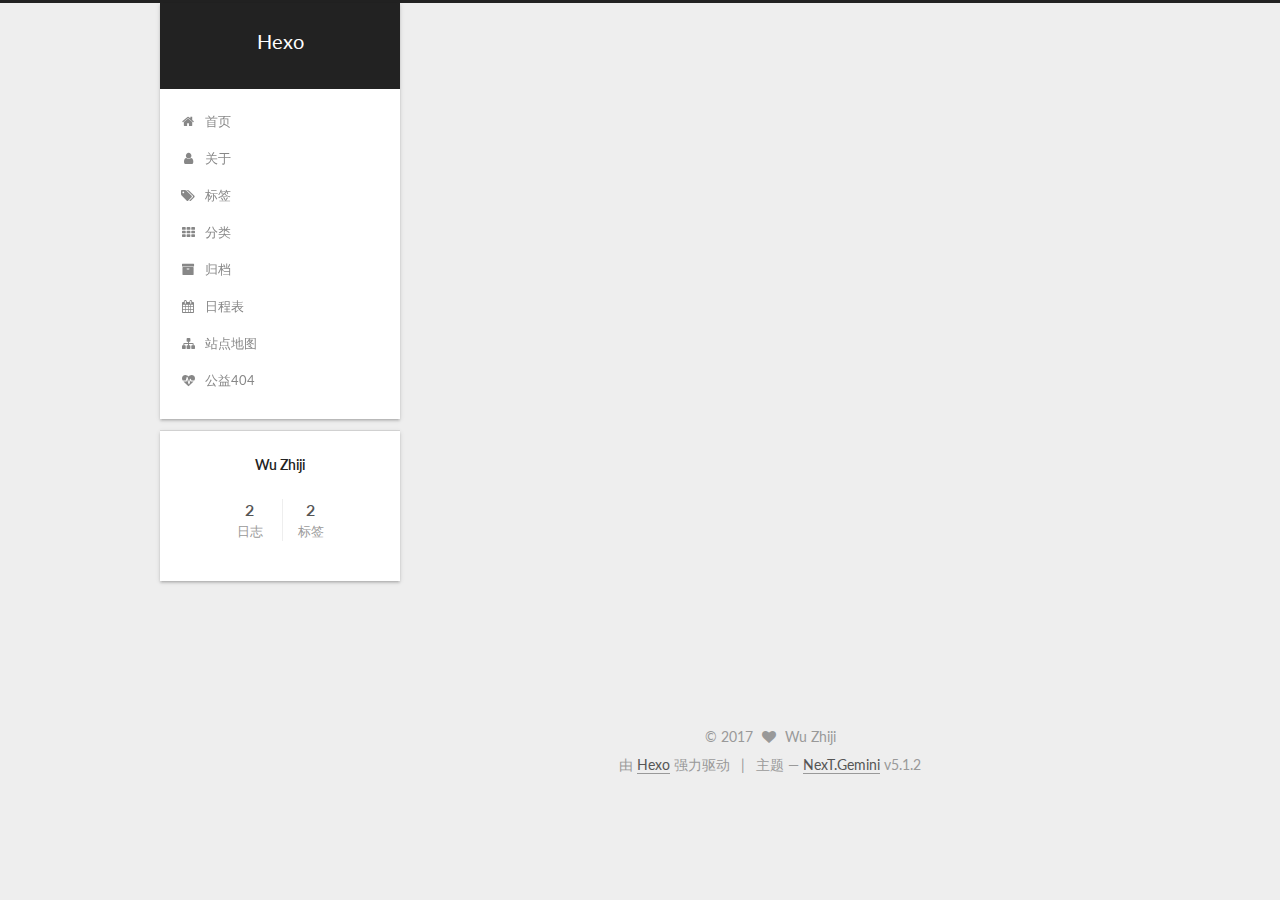
==== commit 985632b6: "Site updated: 2017-09-18 03:37:33" ====
--- a/index.html
+++ b/index.html
@@ -5,7 +5,7 @@
   
 
 
-<html class="theme-next pisces use-motion" lang="zh-Hans">
+<html class="theme-next gemini use-motion" lang="zh-Hans">
 <head>
   <meta charset="UTF-8"/>
 <meta http-equiv="X-UA-Compatible" content="IE=edge" />
@@ -109,7 +109,7 @@
   var NexT = window.NexT || {};
   var CONFIG = {
     root: '/',
-    scheme: 'Pisces',
+    scheme: 'Gemini',
     version: '5.1.2',
     sidebar: {"position":"left","display":"post","offset":12,"offset_float":12,"b2t":false,"scrollpercent":false,"onmobile":false},
     fancybox: true,
@@ -305,6 +305,144 @@
   
   
   <div class="post-block">
+    <link itemprop="mainEntityOfPage" href="http://yoursite.com/2017/09/18/new-article/">
+
+    <span hidden itemprop="author" itemscope itemtype="http://schema.org/Person">
+      <meta itemprop="name" content="Wu Zhiji">
+      <meta itemprop="description" content="">
+      <meta itemprop="image" content="/images/avatar.gif">
+    </span>
+
+    <span hidden itemprop="publisher" itemscope itemtype="http://schema.org/Organization">
+      <meta itemprop="name" content="Hexo">
+    </span>
+
+    
+      <header class="post-header">
+
+        
+        
+          <h1 class="post-title" itemprop="name headline">
+                
+                <a class="post-title-link" href="/2017/09/18/new-article/" itemprop="url">new article</a></h1>
+        
+
+        <div class="post-meta">
+          <span class="post-time">
+            
+              <span class="post-meta-item-icon">
+                <i class="fa fa-calendar-o"></i>
+              </span>
+              
+                <span class="post-meta-item-text">发表于</span>
+              
+              <time title="创建于" itemprop="dateCreated datePublished" datetime="2017-09-18T03:19:17+08:00">
+                2017-09-18
+              </time>
+            
+
+            
+
+            
+          </span>
+
+          
+
+          
+            
+              <span class="post-comments-count">
+                <span class="post-meta-divider">|</span>
+                <span class="post-meta-item-icon">
+                  <i class="fa fa-comment-o"></i>
+                </span>
+                <a href="/2017/09/18/new-article/#comments" itemprop="discussionUrl">
+                  <span class="post-comments-count disqus-comment-count"
+                        data-disqus-identifier="2017/09/18/new-article/" itemprop="commentCount"></span>
+                </a>
+              </span>
+            
+          
+
+          
+          
+
+          
+
+          
+
+          
+
+        </div>
+      </header>
+    
+
+    
+    
+    
+    <div class="post-body" itemprop="articleBody">
+
+      
+      
+
+      
+        
+          
+          hello
+
+          
+          <!--noindex-->
+          <div class="post-button text-center">
+            <a class="btn" href="/2017/09/18/new-article/#more" rel="contents">
+              阅读全文 &raquo;
+            </a>
+          </div>
+          <!--/noindex-->
+        
+      
+    </div>
+    
+    
+    
+
+    
+
+    
+
+    
+
+    <footer class="post-footer">
+      
+
+      
+
+      
+
+      
+      
+        <div class="post-eof"></div>
+      
+    </footer>
+  </div>
+  
+  
+  
+  </article>
+
+
+    
+      
+
+  
+
+  
+  
+  
+
+  <article class="post post-type-normal" itemscope itemtype="http://schema.org/Article">
+  
+  
+  
+  <div class="post-block">
     <link itemprop="mainEntityOfPage" href="http://yoursite.com/2017/09/18/hello-world/">
 
     <span hidden itemprop="author" itemscope itemtype="http://schema.org/Person">
@@ -350,6 +488,17 @@
 
           
             
+              <span class="post-comments-count">
+                <span class="post-meta-divider">|</span>
+                <span class="post-meta-item-icon">
+                  <i class="fa fa-comment-o"></i>
+                </span>
+                <a href="/2017/09/18/hello-world/#comments" itemprop="discussionUrl">
+                  <span class="post-comments-count disqus-comment-count"
+                        data-disqus-identifier="2017/09/18/hello-world/" itemprop="commentCount"></span>
+                </a>
+              </span>
+            
           
 
           
@@ -376,17 +525,16 @@
       
         
           
-            <p>Welcome to <a href="https://hexo.io/" target="_blank" rel="external">Hexo</a>! This is your very first post. Check <a href="https://hexo.io/docs/" target="_blank" rel="external">documentation</a> for more info. If you get any problems when using Hexo, you can find the answer in <a href="https://hexo.io/docs/troubleshooting.html" target="_blank" rel="external">troubleshooting</a> or you can ask me on <a href="https://github.com/hexojs/hexo/issues" target="_blank" rel="external">GitHub</a>.</p>
-<h2 id="Quick-Start"><a href="#Quick-Start" class="headerlink" title="Quick Start"></a>Quick Start</h2><h3 id="Create-a-new-post"><a href="#Create-a-new-post" class="headerlink" title="Create a new post"></a>Create a new post</h3><figure class="highlight bash"><table><tr><td class="gutter"><pre><div class="line">1</div></pre></td><td class="code"><pre><div class="line">$ hexo new <span class="string">"My New Post"</span></div></pre></td></tr></table></figure>
-<p>More info: <a href="https://hexo.io/docs/writing.html" target="_blank" rel="external">Writing</a></p>
-<h3 id="Run-server"><a href="#Run-server" class="headerlink" title="Run server"></a>Run server</h3><figure class="highlight bash"><table><tr><td class="gutter"><pre><div class="line">1</div></pre></td><td class="code"><pre><div class="line">$ hexo server</div></pre></td></tr></table></figure>
-<p>More info: <a href="https://hexo.io/docs/server.html" target="_blank" rel="external">Server</a></p>
-<h3 id="Generate-static-files"><a href="#Generate-static-files" class="headerlink" title="Generate static files"></a>Generate static files</h3><figure class="highlight bash"><table><tr><td class="gutter"><pre><div class="line">1</div></pre></td><td class="code"><pre><div class="line">$ hexo generate</div></pre></td></tr></table></figure>
-<p>More info: <a href="https://hexo.io/docs/generating.html" target="_blank" rel="external">Generating</a></p>
-<h3 id="Deploy-to-remote-sites"><a href="#Deploy-to-remote-sites" class="headerlink" title="Deploy to remote sites"></a>Deploy to remote sites</h3><figure class="highlight bash"><table><tr><td class="gutter"><pre><div class="line">1</div></pre></td><td class="code"><pre><div class="line">$ hexo deploy</div></pre></td></tr></table></figure>
-<p>More info: <a href="https://hexo.io/docs/deployment.html" target="_blank" rel="external">Deployment</a></p>
-
-          
+          
+Welcome to Hexo! This is your very first post. Check documentation for more info. If you get any problems when using Hexo, you can find the answer in
+          ...
+          <!--noindex-->
+          <div class="post-button text-center">
+            <a class="btn" href="/2017/09/18/hello-world/#more" rel="contents">
+              阅读全文 &raquo;
+            </a>
+          </div>
+          <!--/noindex-->
         
       
     </div>
@@ -465,7 +613,7 @@
             
               <a href="/archives/">
             
-                <span class="site-state-item-count">1</span>
+                <span class="site-state-item-count">2</span>
                 <span class="site-state-item-name">日志</span>
               </a>
             </div>
@@ -473,6 +621,15 @@
 
           
 
+          
+            
+            
+            <div class="site-state-item site-state-tags">
+              
+                <span class="site-state-item-count">2</span>
+                <span class="site-state-item-name">标签</span>
+              
+            </div>
           
 
         </nav>
@@ -525,7 +682,7 @@
 
   <span class="post-meta-divider">|</span>
 
-  <div class="theme-info">主题 &mdash; <a class="theme-link" href="https://github.com/iissnan/hexo-theme-next">NexT.Pisces</a> v5.1.2</div>
+  <div class="theme-info">主题 &mdash; <a class="theme-link" href="https://github.com/iissnan/hexo-theme-next">NexT.Gemini</a> v5.1.2</div>
 
 
         
@@ -634,6 +791,14 @@
 
   
 
+    
+      <script id="dsq-count-scr" src="https://wuzhiji.disqus.com/count.js" async></script>
+    
+
+    
+
+  
+
 
 
 
@@ -646,10 +811,6 @@
   
 
 
-
-
-
-  
 
 
 
--- a/css/main.css
+++ b/css/main.css
@@ -189,7 +189,7 @@
   font-size: 14px;
   line-height: 2;
   color: #555;
-  background: #f5f7f9;
+  background: #eee;
 }
 @media (max-width: 767px) {
   body {
@@ -445,7 +445,7 @@
 .header-inner {
   margin: 0 auto;
   padding: 100px 0 70px;
-  width: 700px;
+  width: calc(100% - 252px);
 }
 @media (min-width: 1600px) {
   .container .header-inner {
@@ -457,7 +457,7 @@
 }
 .main-inner {
   margin: 0 auto;
-  width: 700px;
+  width: calc(100% - 252px);
 }
 @media (min-width: 1600px) {
   .container .main-inner {
@@ -474,7 +474,7 @@
 .footer-inner {
   box-sizing: border-box;
   margin: 20px auto;
-  width: 700px;
+  width: calc(100% - 252px);
 }
 @media (min-width: 1600px) {
   .container .footer-inner {
@@ -1818,7 +1818,7 @@
   width: 4px;
   height: 4px;
   border-radius: 50%;
-  background: #ff827a;
+  background: #11ff6f;
 }
 .links-of-blogroll {
   font-size: 13px;
@@ -2340,16 +2340,6 @@
   transform: translate(-50%, -50%);
   color: #ccc;
 }
-@media (min-width: 768px) and (max-width: 991px) {
-  .busuanzi-count {
-    width: auto;
-  }
-}
-@media (max-width: 767px) {
-  .busuanzi-count {
-    width: auto;
-  }
-}
 .site-uv,
 .site-pv,
 .page-pv {
@@ -2593,7 +2583,7 @@
 .header {
   position: relative;
   margin: 0 auto;
-  width: 960px;
+  width: 75%;
 }
 @media (min-width: 768px) and (max-width: 991px) {
   .header {
@@ -2612,7 +2602,7 @@
   padding: 0;
   width: 240px;
   background: #fff;
-  box-shadow: initial;
+  box-shadow: 0 2px 2px 0 rgba(0,0,0,0.12), 0 3px 1px -2px rgba(0,0,0,0.06), 0 1px 5px 0 rgba(0,0,0,0.12);
   border-radius: initial;
 }
 @media (min-width: 1600px) {
@@ -2653,7 +2643,7 @@
   }
 }
 .container .main-inner {
-  width: 960px;
+  width: 75%;
 }
 @media (min-width: 768px) and (max-width: 991px) {
   .container .main-inner {
@@ -2669,10 +2659,10 @@
   float: right;
   box-sizing: border-box;
   padding: 40px;
-  width: 700px;
+  width: calc(100% - 252px);
   background: #fff;
   min-height: 700px;
-  box-shadow: initial;
+  box-shadow: 0 2px 2px 0 rgba(0,0,0,0.12), 0 3px 1px -2px rgba(0,0,0,0.06), 0 1px 5px 0 rgba(0,0,0,0.12);
   border-radius: initial;
 }
 @media (min-width: 768px) and (max-width: 991px) {
@@ -2695,7 +2685,7 @@
   float: left;
   margin-top: 300px;
   width: 240px;
-  background: #f5f7f9;
+  background: #eee;
   box-shadow: none;
 }
 @media (min-width: 768px) and (max-width: 991px) {
@@ -2712,7 +2702,7 @@
   display: none;
 }
 .footer-inner {
-  width: 960px;
+  width: 75%;
   padding-left: 260px;
 }
 @media (min-width: 768px) and (max-width: 991px) {
@@ -2853,7 +2843,7 @@
   width: 240px;
   color: #555;
   background: #fff;
-  box-shadow: initial;
+  box-shadow: 0 2px 2px 0 rgba(0,0,0,0.12), 0 3px 1px -2px rgba(0,0,0,0.06), 0 1px 5px 0 rgba(0,0,0,0.12), 0 -1px 0.5px 0 rgba(0,0,0,0.09);
   border-radius: initial;
 }
 .sidebar-inner.affix {
@@ -2979,3 +2969,28 @@
     text-align: justify;
   }
 }
+.content-wrap {
+  padding: initial;
+  background: initial;
+  box-shadow: initial;
+  border-radius: initial;
+}
+.post-block {
+  margin-bottom: 12px;
+  background: #fff;
+  padding: 40px;
+  box-shadow: 0 2px 2px 0 rgba(0,0,0,0.12), 0 3px 1px -2px rgba(0,0,0,0.06), 0 1px 5px 0 rgba(0,0,0,0.12);
+  border-radius: initial;
+}
+.posts-expand {
+  padding-top: initial;
+}
+.post-eof {
+  display: none !important;
+}
+.main {
+  padding-bottom: initial;
+}
+.footer {
+  bottom: auto;
+}
